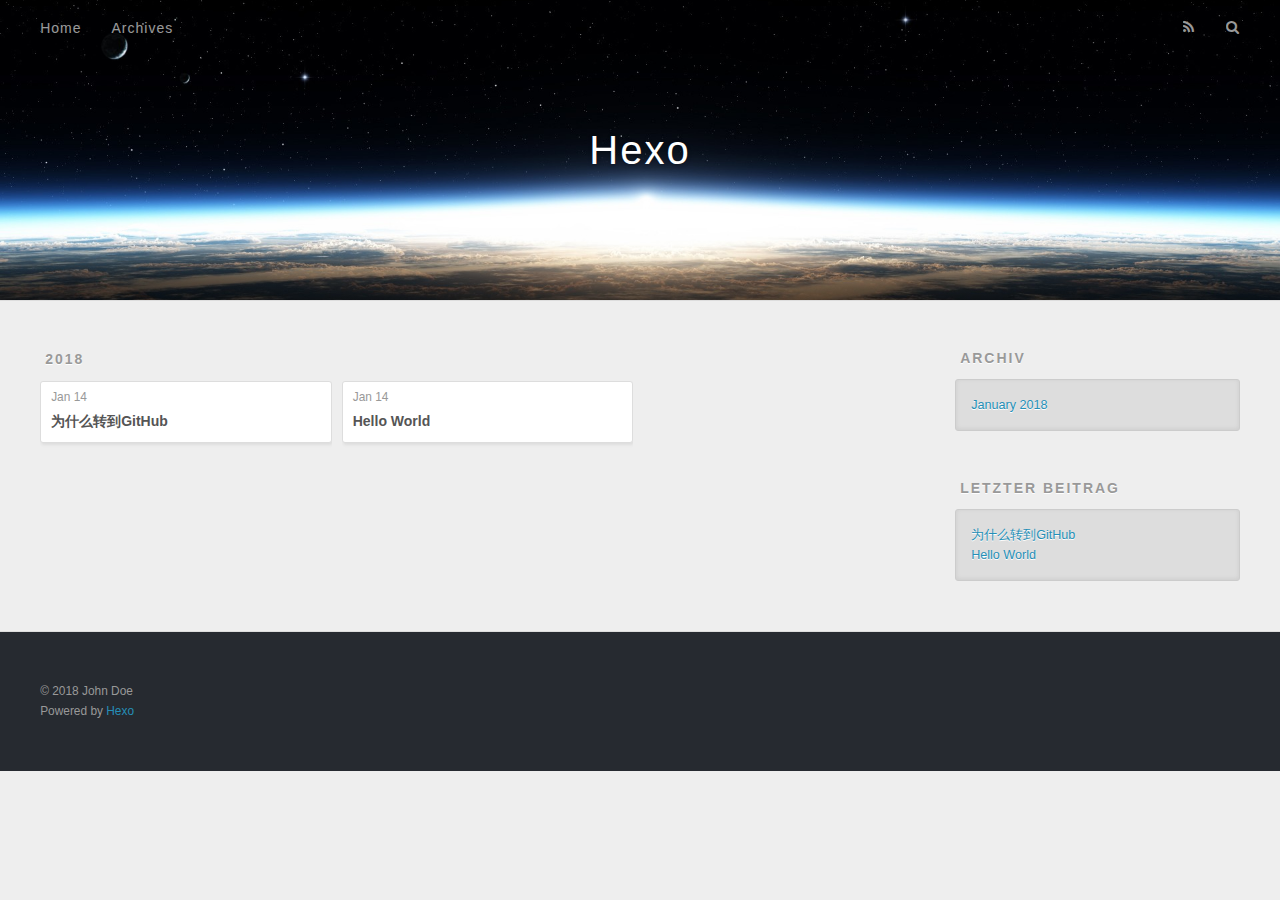
==== archives/index.html @ db35a610 "Site updated: 2018-01-14 15:25:35" ====
<!DOCTYPE html>
<html>
<head>
  <meta charset="utf-8">
  

  
  <title>Archiv | Hexo</title>
  <meta name="viewport" content="width=device-width, initial-scale=1, maximum-scale=1">
  <meta property="og:type" content="website">
<meta property="og:title" content="Hexo">
<meta property="og:url" content="http://yoursite.com/archives/index.html">
<meta property="og:site_name" content="Hexo">
<meta name="twitter:card" content="summary">
<meta name="twitter:title" content="Hexo">
  
    <link rel="alternate" href="/atom.xml" title="Hexo" type="application/atom+xml">
  
  
    <link rel="icon" href="/favicon.png">
  
  
    <link href="//fonts.googleapis.com/css?family=Source+Code+Pro" rel="stylesheet" type="text/css">
  
  <link rel="stylesheet" href="/css/style.css">
</head>

<body>
  <div id="container">
    <div id="wrap">
      <header id="header">
  <div id="banner"></div>
  <div id="header-outer" class="outer">
    <div id="header-title" class="inner">
      <h1 id="logo-wrap">
        <a href="/" id="logo">Hexo</a>
      </h1>
      
    </div>
    <div id="header-inner" class="inner">
      <nav id="main-nav">
        <a id="main-nav-toggle" class="nav-icon"></a>
        
          <a class="main-nav-link" href="/">Home</a>
        
          <a class="main-nav-link" href="/archives">Archives</a>
        
      </nav>
      <nav id="sub-nav">
        
          <a id="nav-rss-link" class="nav-icon" href="/atom.xml" title="RSS Feed"></a>
        
        <a id="nav-search-btn" class="nav-icon" title="Suche"></a>
      </nav>
      <div id="search-form-wrap">
        <form action="//google.com/search" method="get" accept-charset="UTF-8" class="search-form"><input type="search" name="q" class="search-form-input" placeholder="Search"><button type="submit" class="search-form-submit">&#xF002;</button><input type="hidden" name="sitesearch" value="http://yoursite.com"></form>
      </div>
    </div>
  </div>
</header>
      <div class="outer">
        <section id="main">
  
  
    
    
      
      
      <section class="archives-wrap">
        <div class="archive-year-wrap">
          <a href="/archives/2018" class="archive-year">2018</a>
        </div>
        <div class="archives">
    
    <article class="archive-article archive-type-post">
  <div class="archive-article-inner">
    <header class="archive-article-header">
      <a href="/2018/01/14/为什么转到GitHub/" class="archive-article-date">
  <time datetime="2018-01-14T07:21:09.000Z" itemprop="datePublished">Jan 14</time>
</a>
      
  
    <h1 itemprop="name">
      <a class="archive-article-title" href="/2018/01/14/为什么转到GitHub/">为什么转到GitHub</a>
    </h1>
  

    </header>
  </div>
</article>
  
    
    
    <article class="archive-article archive-type-post">
  <div class="archive-article-inner">
    <header class="archive-article-header">
      <a href="/2018/01/14/hello-world/" class="archive-article-date">
  <time datetime="2018-01-14T06:48:42.048Z" itemprop="datePublished">Jan 14</time>
</a>
      
  
    <h1 itemprop="name">
      <a class="archive-article-title" href="/2018/01/14/hello-world/">Hello World</a>
    </h1>
  

    </header>
  </div>
</article>
  
  
    </div></section>
  


</section>
        
          <aside id="sidebar">
  
    

  
    

  
    
  
    
  <div class="widget-wrap">
    <h3 class="widget-title">Archiv</h3>
    <div class="widget">
      <ul class="archive-list"><li class="archive-list-item"><a class="archive-list-link" href="/archives/2018/01/">January 2018</a></li></ul>
    </div>
  </div>


  
    
  <div class="widget-wrap">
    <h3 class="widget-title">letzter Beitrag</h3>
    <div class="widget">
      <ul>
        
          <li>
            <a href="/2018/01/14/为什么转到GitHub/">为什么转到GitHub</a>
          </li>
        
          <li>
            <a href="/2018/01/14/hello-world/">Hello World</a>
          </li>
        
      </ul>
    </div>
  </div>

  
</aside>
        
      </div>
      <footer id="footer">
  
  <div class="outer">
    <div id="footer-info" class="inner">
      &copy; 2018 John Doe<br>
      Powered by <a href="http://hexo.io/" target="_blank">Hexo</a>
    </div>
  </div>
</footer>
    </div>
    <nav id="mobile-nav">
  
    <a href="/" class="mobile-nav-link">Home</a>
  
    <a href="/archives" class="mobile-nav-link">Archives</a>
  
</nav>
    

<script src="//ajax.googleapis.com/ajax/libs/jquery/2.0.3/jquery.min.js"></script>


  <link rel="stylesheet" href="/fancybox/jquery.fancybox.css">
  <script src="/fancybox/jquery.fancybox.pack.js"></script>


<script src="/js/script.js"></script>



  </div>
</body>
</html>
---- css/style.css ----
body {
  width: 100%;
}
body:before,
body:after {
  content: "";
  display: table;
}
body:after {
  clear: both;
}
html,
body,
div,
span,
applet,
object,
iframe,
h1,
h2,
h3,
h4,
h5,
h6,
p,
blockquote,
pre,
a,
abbr,
acronym,
address,
big,
cite,
code,
del,
dfn,
em,
img,
ins,
kbd,
q,
s,
samp,
small,
strike,
strong,
sub,
sup,
tt,
var,
dl,
dt,
dd,
ol,
ul,
li,
fieldset,
form,
label,
legend,
table,
caption,
tbody,
tfoot,
thead,
tr,
th,
td {
  margin: 0;
  padding: 0;
  border: 0;
  outline: 0;
  font-weight: inherit;
  font-style: inherit;
  font-family: inherit;
  font-size: 100%;
  vertical-align: baseline;
}
body {
  line-height: 1;
  color: #000;
  background: #fff;
}
ol,
ul {
  list-style: none;
}
table {
  border-collapse: separate;
  border-spacing: 0;
  vertical-align: middle;
}
caption,
th,
td {
  text-align: left;
  font-weight: normal;
  vertical-align: middle;
}
a img {
  border: none;
}
input,
button {
  margin: 0;
  padding: 0;
}
input::-moz-focus-inner,
button::-moz-focus-inner {
  border: 0;
  padding: 0;
}
@font-face {
  font-family: FontAwesome;
  font-style: normal;
  font-weight: normal;
  src: url("fonts/fontawesome-webfont.eot?v=#4.0.3");
  src: url("fonts/fontawesome-webfont.eot?#iefix&v=#4.0.3") format("embedded-opentype"), url("fonts/fontawesome-webfont.woff?v=#4.0.3") format("woff"), url("fonts/fontawesome-webfont.ttf?v=#4.0.3") format("truetype"), url("fonts/fontawesome-webfont.svg#fontawesomeregular?v=#4.0.3") format("svg");
}
html,
body,
#container {
  height: 100%;
}
body {
  background: #eee;
  font: 14px -apple-system, BlinkMacSystemFont, "Segoe UI", "Roboto", "Oxygen", "Ubuntu", "Cantarell", "Fira Sans", "Droid Sans", "Helvetica Neue", sans-serif;
  -webkit-text-size-adjust: 100%;
}
.outer {
  max-width: 1220px;
  margin: 0 auto;
  padding: 0 20px;
}
.outer:before,
.outer:after {
  content: "";
  display: table;
}
.outer:after {
  clear: both;
}
.inner {
  display: inline;
  float: left;
  width: 98.33333333333333%;
  margin: 0 0.833333333333333%;
}
.left,
.alignleft {
  float: left;
}
.right,
.alignright {
  float: right;
}
.clear {
  clear: both;
}
#container {
  position: relative;
}
.mobile-nav-on {
  overflow: hidden;
}
#wrap {
  height: 100%;
  width: 100%;
  position: absolute;
  top: 0;
  left: 0;
  -webkit-transition: 0.2s ease-out;
  -moz-transition: 0.2s ease-out;
  -ms-transition: 0.2s ease-out;
  transition: 0.2s ease-out;
  z-index: 1;
  background: #eee;
}
.mobile-nav-on #wrap {
  left: 280px;
}
@media screen and (min-width: 768px) {
  #main {
    display: inline;
    float: left;
    width: 73.33333333333333%;
    margin: 0 0.833333333333333%;
  }
}
.article-date,
.article-category-link,
.archive-year,
.widget-title {
  text-decoration: none;
  text-transform: uppercase;
  letter-spacing: 2px;
  color: #999;
  margin-bottom: 1em;
  margin-left: 5px;
  line-height: 1em;
  text-shadow: 0 1px #fff;
  font-weight: bold;
}
.article-inner,
.archive-article-inner {
  background: #fff;
  -webkit-box-shadow: 1px 2px 3px #ddd;
  box-shadow: 1px 2px 3px #ddd;
  border: 1px solid #ddd;
  border-radius: 3px;
}
.article-entry h1,
.widget h1 {
  font-size: 2em;
}
.article-entry h2,
.widget h2 {
  font-size: 1.5em;
}
.article-entry h3,
.widget h3 {
  font-size: 1.3em;
}
.article-entry h4,
.widget h4 {
  font-size: 1.2em;
}
.article-entry h5,
.widget h5 {
  font-size: 1em;
}
.article-entry h6,
.widget h6 {
  font-size: 1em;
  color: #999;
}
.article-entry hr,
.widget hr {
  border: 1px dashed #ddd;
}
.article-entry strong,
.widget strong {
  font-weight: bold;
}
.article-entry em,
.widget em,
.article-entry cite,
.widget cite {
  font-style: italic;
}
.article-entry sup,
.widget sup,
.article-entry sub,
.widget sub {
  font-size: 0.75em;
  line-height: 0;
  position: relative;
  vertical-align: baseline;
}
.article-entry sup,
.widget sup {
  top: -0.5em;
}
.article-entry sub,
.widget sub {
  bottom: -0.2em;
}
.article-entry small,
.widget small {
  font-size: 0.85em;
}
.article-entry acronym,
.widget acronym,
.article-entry abbr,
.widget abbr {
  border-bottom: 1px dotted;
}
.article-entry ul,
.widget ul,
.article-entry ol,
.widget ol,
.article-entry dl,
.widget dl {
  margin: 0 20px;
  line-height: 1.6em;
}
.article-entry ul ul,
.widget ul ul,
.article-entry ol ul,
.widget ol ul,
.article-entry ul ol,
.widget ul ol,
.article-entry ol ol,
.widget ol ol {
  margin-top: 0;
  margin-bottom: 0;
}
.article-entry ul,
.widget ul {
  list-style: disc;
}
.article-entry ol,
.widget ol {
  list-style: decimal;
}
.article-entry dt,
.widget dt {
  font-weight: bold;
}
#header {
  height: 300px;
  position: relative;
  border-bottom: 1px solid #ddd;
}
#header:before,
#header:after {
  content: "";
  position: absolute;
  left: 0;
  right: 0;
  height: 40px;
}
#header:before {
  top: 0;
  background: -webkit-linear-gradient(rgba(0,0,0,0.2), transparent);
  background: -moz-linear-gradient(rgba(0,0,0,0.2), transparent);
  background: -ms-linear-gradient(rgba(0,0,0,0.2), transparent);
  background: linear-gradient(rgba(0,0,0,0.2), transparent);
}
#header:after {
  bottom: 0;
  background: -webkit-linear-gradient(transparent, rgba(0,0,0,0.2));
  background: -moz-linear-gradient(transparent, rgba(0,0,0,0.2));
  background: -ms-linear-gradient(transparent, rgba(0,0,0,0.2));
  background: linear-gradient(transparent, rgba(0,0,0,0.2));
}
#header-outer {
  height: 100%;
  position: relative;
}
#header-inner {
  position: relative;
  overflow: hidden;
}
#banner {
  position: absolute;
  top: 0;
  left: 0;
  width: 100%;
  height: 100%;
  background: url("images/banner.jpg") center #000;
  -webkit-background-size: cover;
  -moz-background-size: cover;
  background-size: cover;
  z-index: -1;
}
#header-title {
  text-align: center;
  height: 40px;
  position: absolute;
  top: 50%;
  left: 0;
  margin-top: -20px;
}
#logo,
#subtitle {
  text-decoration: none;
  color: #fff;
  font-weight: 300;
  text-shadow: 0 1px 4px rgba(0,0,0,0.3);
}
#logo {
  font-size: 40px;
  line-height: 40px;
  letter-spacing: 2px;
}
#subtitle {
  font-size: 16px;
  line-height: 16px;
  letter-spacing: 1px;
}
#subtitle-wrap {
  margin-top: 16px;
}
#main-nav {
  float: left;
  margin-left: -15px;
}
.nav-icon,
.main-nav-link {
  float: left;
  color: #fff;
  opacity: 0.6;
  text-decoration: none;
  text-shadow: 0 1px rgba(0,0,0,0.2);
  -webkit-transition: opacity 0.2s;
  -moz-transition: opacity 0.2s;
  -ms-transition: opacity 0.2s;
  transition: opacity 0.2s;
  display: block;
  padding: 20px 15px;
}
.nav-icon:hover,
.main-nav-link:hover {
  opacity: 1;
}
.nav-icon {
  font-family: FontAwesome;
  text-align: center;
  font-size: 14px;
  width: 14px;
  height: 14px;
  padding: 20px 15px;
  position: relative;
  cursor: pointer;
}
.main-nav-link {
  font-weight: 300;
  letter-spacing: 1px;
}
@media screen and (max-width: 479px) {
  .main-nav-link {
    display: none;
  }
}
#main-nav-toggle {
  display: none;
}
#main-nav-toggle:before {
  content: "\f0c9";
}
@media screen and (max-width: 479px) {
  #main-nav-toggle {
    display: block;
  }
}
#sub-nav {
  float: right;
  margin-right: -15px;
}
#nav-rss-link:before {
  content: "\f09e";
}
#nav-search-btn:before {
  content: "\f002";
}
#search-form-wrap {
  position: absolute;
  top: 15px;
  width: 150px;
  height: 30px;
  right: -150px;
  opacity: 0;
  -webkit-transition: 0.2s ease-out;
  -moz-transition: 0.2s ease-out;
  -ms-transition: 0.2s ease-out;
  transition: 0.2s ease-out;
}
#search-form-wrap.on {
  opacity: 1;
  right: 0;
}
@media screen and (max-width: 479px) {
  #search-form-wrap {
    width: 100%;
    right: -100%;
  }
}
.search-form {
  position: absolute;
  top: 0;
  left: 0;
  right: 0;
  background: #fff;
  padding: 5px 15px;
  border-radius: 15px;
  -webkit-box-shadow: 0 0 10px rgba(0,0,0,0.3);
  box-shadow: 0 0 10px rgba(0,0,0,0.3);
}
.search-form-input {
  border: none;
  background: none;
  color: #555;
  width: 100%;
  font: 13px -apple-system, BlinkMacSystemFont, "Segoe UI", "Roboto", "Oxygen", "Ubuntu", "Cantarell", "Fira Sans", "Droid Sans", "Helvetica Neue", sans-serif;
  outline: none;
}
.search-form-input::-webkit-search-results-decoration,
.search-form-input::-webkit-search-cancel-button {
  -webkit-appearance: none;
}
.search-form-submit {
  position: absolute;
  top: 50%;
  right: 10px;
  margin-top: -7px;
  font: 13px FontAwesome;
  border: none;
  background: none;
  color: #bbb;
  cursor: pointer;
}
.search-form-submit:hover,
.search-form-submit:focus {
  color: #777;
}
.article {
  margin: 50px 0;
}
.article-inner {
  overflow: hidden;
}
.article-meta:before,
.article-meta:after {
  content: "";
  display: table;
}
.article-meta:after {
  clear: both;
}
.article-date {
  float: left;
}
.article-category {
  float: left;
  line-height: 1em;
  color: #ccc;
  text-shadow: 0 1px #fff;
  margin-left: 8px;
}
.article-category:before {
  content: "\2022";
}
.article-category-link {
  margin: 0 12px 1em;
}
.article-header {
  padding: 20px 20px 0;
}
.article-title {
  text-decoration: none;
  font-size: 2em;
  font-weight: bold;
  color: #555;
  line-height: 1.1em;
  -webkit-transition: color 0.2s;
  -moz-transition: color 0.2s;
  -ms-transition: color 0.2s;
  transition: color 0.2s;
}
a.article-title:hover {
  color: #258fb8;
}
.article-entry {
  color: #555;
  padding: 0 20px;
}
.article-entry:before,
.article-entry:after {
  content: "";
  display: table;
}
.article-entry:after {
  clear: both;
}
.article-entry p,
.article-entry table {
  line-height: 1.6em;
  margin: 1.6em 0;
}
.article-entry h1,
.article-entry h2,
.article-entry h3,
.article-entry h4,
.article-entry h5,
.article-entry h6 {
  font-weight: bold;
}
.article-entry h1,
.article-entry h2,
.article-entry h3,
.article-entry h4,
.article-entry h5,
.article-entry h6 {
  line-height: 1.1em;
  margin: 1.1em 0;
}
.article-entry a {
  color: #258fb8;
  text-decoration: none;
}
.article-entry a:hover {
  text-decoration: underline;
}
.article-entry ul,
.article-entry ol,
.article-entry dl {
  margin-top: 1.6em;
  margin-bottom: 1.6em;
}
.article-entry img,
.article-entry video {
  max-width: 100%;
  height: auto;
  display: block;
  margin: auto;
}
.article-entry iframe {
  border: none;
}
.article-entry table {
  width: 100%;
  border-collapse: collapse;
  border-spacing: 0;
}
.article-entry th {
  font-weight: bold;
  border-bottom: 3px solid #ddd;
  padding-bottom: 0.5em;
}
.article-entry td {
  border-bottom: 1px solid #ddd;
  padding: 10px 0;
}
.article-entry blockquote {
  font-family: Georgia, "Times New Roman", serif;
  font-size: 1.4em;
  margin: 1.6em 20px;
  text-align: center;
}
.article-entry blockquote footer {
  font-size: 14px;
  margin: 1.6em 0;
  font-family: -apple-system, BlinkMacSystemFont, "Segoe UI", "Roboto", "Oxygen", "Ubuntu", "Cantarell", "Fira Sans", "Droid Sans", "Helvetica Neue", sans-serif;
}
.article-entry blockquote footer cite:before {
  content: "—";
  padding: 0 0.5em;
}
.article-entry .pullquote {
  text-align: left;
  width: 45%;
  margin: 0;
}
.article-entry .pullquote.left {
  margin-left: 0.5em;
  margin-right: 1em;
}
.article-entry .pullquote.right {
  margin-right: 0.5em;
  margin-left: 1em;
}
.article-entry .caption {
  color: #999;
  display: block;
  font-size: 0.9em;
  margin-top: 0.5em;
  position: relative;
  text-align: center;
}
.article-entry .video-container {
  position: relative;
  padding-top: 56.25%;
  height: 0;
  overflow: hidden;
}
.article-entry .video-container iframe,
.article-entry .video-container object,
.article-entry .video-container embed {
  position: absolute;
  top: 0;
  left: 0;
  width: 100%;
  height: 100%;
  margin-top: 0;
}
.article-more-link a {
  display: inline-block;
  line-height: 1em;
  padding: 6px 15px;
  border-radius: 15px;
  background: #eee;
  color: #999;
  text-shadow: 0 1px #fff;
  text-decoration: none;
}
.article-more-link a:hover {
  background: #258fb8;
  color: #fff;
  text-decoration: none;
  text-shadow: 0 1px #1e7293;
}
.article-footer {
  font-size: 0.85em;
  line-height: 1.6em;
  border-top: 1px solid #ddd;
  padding-top: 1.6em;
  margin: 0 20px 20px;
}
.article-footer:before,
.article-footer:after {
  content: "";
  display: table;
}
.article-footer:after {
  clear: both;
}
.article-footer a {
  color: #999;
  text-decoration: none;
}
.article-footer a:hover {
  color: #555;
}
.article-tag-list-item {
  float: left;
  margin-right: 10px;
}
.article-tag-list-link:before {
  content: "#";
}
.article-comment-link {
  float: right;
}
.article-comment-link:before {
  content: "\f075";
  font-family: FontAwesome;
  padding-right: 8px;
}
.article-share-link {
  cursor: pointer;
  float: right;
  margin-left: 20px;
}
.article-share-link:before {
  content: "\f064";
  font-family: FontAwesome;
  padding-right: 6px;
}
#article-nav {
  position: relative;
}
#article-nav:before,
#article-nav:after {
  content: "";
  display: table;
}
#article-nav:after {
  clear: both;
}
@media screen and (min-width: 768px) {
  #article-nav {
    margin: 50px 0;
  }
  #article-nav:before {
    width: 8px;
    height: 8px;
    position: absolute;
    top: 50%;
    left: 50%;
    margin-top: -4px;
    margin-left: -4px;
    content: "";
    border-radius: 50%;
    background: #ddd;
    -webkit-box-shadow: 0 1px 2px #fff;
    box-shadow: 0 1px 2px #fff;
  }
}
.article-nav-link-wrap {
  text-decoration: none;
  text-shadow: 0 1px #fff;
  color: #999;
  -webkit-box-sizing: border-box;
  -moz-box-sizing: border-box;
  box-sizing: border-box;
  margin-top: 50px;
  text-align: center;
  display: block;
}
.article-nav-link-wrap:hover {
  color: #555;
}
@media screen and (min-width: 768px) {
  .article-nav-link-wrap {
    width: 50%;
    margin-top: 0;
  }
}
@media screen and (min-width: 768px) {
  #article-nav-newer {
    float: left;
    text-align: right;
    padding-right: 20px;
  }
}
@media screen and (min-width: 768px) {
  #article-nav-older {
    float: right;
    text-align: left;
    padding-left: 20px;
  }
}
.article-nav-caption {
  text-transform: uppercase;
  letter-spacing: 2px;
  color: #ddd;
  line-height: 1em;
  font-weight: bold;
}
#article-nav-newer .article-nav-caption {
  margin-right: -2px;
}
.article-nav-title {
  font-size: 0.85em;
  line-height: 1.6em;
  margin-top: 0.5em;
}
.article-share-box {
  position: absolute;
  display: none;
  background: #fff;
  -webkit-box-shadow: 1px 2px 10px rgba(0,0,0,0.2);
  box-shadow: 1px 2px 10px rgba(0,0,0,0.2);
  border-radius: 3px;
  margin-left: -145px;
  overflow: hidden;
  z-index: 1;
}
.article-share-box.on {
  display: block;
}
.article-share-input {
  width: 100%;
  background: none;
  -webkit-box-sizing: border-box;
  -moz-box-sizing: border-box;
  box-sizing: border-box;
  font: 14px -apple-system, BlinkMacSystemFont, "Segoe UI", "Roboto", "Oxygen", "Ubuntu", "Cantarell", "Fira Sans", "Droid Sans", "Helvetica Neue", sans-serif;
  padding: 0 15px;
  color: #555;
  outline: none;
  border: 1px solid #ddd;
  border-radius: 3px 3px 0 0;
  height: 36px;
  line-height: 36px;
}
.article-share-links {
  background: #eee;
}
.article-share-links:before,
.article-share-links:after {
  content: "";
  display: table;
}
.article-share-links:after {
  clear: both;
}
.article-share-twitter,
.article-share-facebook,
.article-share-pinterest,
.article-share-google {
  width: 50px;
  height: 36px;
  display: block;
  float: left;
  position: relative;
  color: #999;
  text-shadow: 0 1px #fff;
}
.article-share-twitter:before,
.article-share-facebook:before,
.article-share-pinterest:before,
.article-share-google:before {
  font-size: 20px;
  font-family: FontAwesome;
  width: 20px;
  height: 20px;
  position: absolute;
  top: 50%;
  left: 50%;
  margin-top: -10px;
  margin-left: -10px;
  text-align: center;
}
.article-share-twitter:hover,
.article-share-facebook:hover,
.article-share-pinterest:hover,
.article-share-google:hover {
  color: #fff;
}
.article-share-twitter:before {
  content: "\f099";
}
.article-share-twitter:hover {
  background: #00aced;
  text-shadow: 0 1px #008abe;
}
.article-share-facebook:before {
  content: "\f09a";
}
.article-share-facebook:hover {
  background: #3b5998;
  text-shadow: 0 1px #2f477a;
}
.article-share-pinterest:before {
  content: "\f0d2";
}
.article-share-pinterest:hover {
  background: #cb2027;
  text-shadow: 0 1px #a21a1f;
}
.article-share-google:before {
  content: "\f0d5";
}
.article-share-google:hover {
  background: #dd4b39;
  text-shadow: 0 1px #be3221;
}
.article-gallery {
  background: #000;
  position: relative;
}
.article-gallery-photos {
  position: relative;
  overflow: hidden;
}
.article-gallery-img {
  display: none;
  max-width: 100%;
}
.article-gallery-img:first-child {
  display: block;
}
.article-gallery-img.loaded {
  position: absolute;
  display: block;
}
.article-gallery-img img {
  display: block;
  max-width: 100%;
  margin: 0 auto;
}
#comments {
  background: #fff;
  -webkit-box-shadow: 1px 2px 3px #ddd;
  box-shadow: 1px 2px 3px #ddd;
  padding: 20px;
  border: 1px solid #ddd;
  border-radius: 3px;
  margin: 50px 0;
}
#comments a {
  color: #258fb8;
}
.archives-wrap {
  margin: 50px 0;
}
.archives:before,
.archives:after {
  content: "";
  display: table;
}
.archives:after {
  clear: both;
}
.archive-year-wrap {
  margin-bottom: 1em;
}
.archives {
  -webkit-column-gap: 10px;
  -moz-column-gap: 10px;
  column-gap: 10px;
}
@media screen and (min-width: 480px) and (max-width: 767px) {
  .archives {
    -webkit-column-count: 2;
    -moz-column-count: 2;
    column-count: 2;
  }
}
@media screen and (min-width: 768px) {
  .archives {
    -webkit-column-count: 3;
    -moz-column-count: 3;
    column-count: 3;
  }
}
.archive-article {
  -webkit-column-break-inside: avoid;
  page-break-inside: avoid;
  overflow: hidden;
  break-inside: avoid-column;
}
.archive-article-inner {
  padding: 10px;
  margin-bottom: 15px;
}
.archive-article-title {
  text-decoration: none;
  font-weight: bold;
  color: #555;
  -webkit-transition: color 0.2s;
  -moz-transition: color 0.2s;
  -ms-transition: color 0.2s;
  transition: color 0.2s;
  line-height: 1.6em;
}
.archive-article-title:hover {
  color: #258fb8;
}
.archive-article-footer {
  margin-top: 1em;
}
.archive-article-date {
  color: #999;
  text-decoration: none;
  font-size: 0.85em;
  line-height: 1em;
  margin-bottom: 0.5em;
  display: block;
}
#page-nav {
  margin: 50px auto;
  background: #fff;
  -webkit-box-shadow: 1px 2px 3px #ddd;
  box-shadow: 1px 2px 3px #ddd;
  border: 1px solid #ddd;
  border-radius: 3px;
  text-align: center;
  color: #999;
  overflow: hidden;
}
#page-nav:before,
#page-nav:after {
  content: "";
  display: table;
}
#page-nav:after {
  clear: both;
}
#page-nav a,
#page-nav span {
  padding: 10px 20px;
  line-height: 1;
  height: 2ex;
}
#page-nav a {
  color: #999;
  text-decoration: none;
}
#page-nav a:hover {
  background: #999;
  color: #fff;
}
#page-nav .prev {
  float: left;
}
#page-nav .next {
  float: right;
}
#page-nav .page-number {
  display: inline-block;
}
@media screen and (max-width: 479px) {
  #page-nav .page-number {
    display: none;
  }
}
#page-nav .current {
  color: #555;
  font-weight: bold;
}
#page-nav .space {
  color: #ddd;
}
#footer {
  background: #262a30;
  padding: 50px 0;
  border-top: 1px solid #ddd;
  color: #999;
}
#footer a {
  color: #258fb8;
  text-decoration: none;
}
#footer a:hover {
  text-decoration: underline;
}
#footer-info {
  line-height: 1.6em;
  font-size: 0.85em;
}
.article-entry pre,
.article-entry .highlight {
  background: #2d2d2d;
  margin: 0 -20px;
  padding: 15px 20px;
  border-style: solid;
  border-color: #ddd;
  border-width: 1px 0;
  overflow: auto;
  color: #ccc;
  line-height: 22.400000000000002px;
}
.article-entry .highlight .gutter pre,
.article-entry .gist .gist-file .gist-data .line-numbers {
  color: #666;
  font-size: 0.85em;
}
.article-entry pre,
.article-entry code {
  font-family: "Source Code Pro", Consolas, Monaco, Menlo, Consolas, monospace;
}
.article-entry code {
  background: #eee;
  text-shadow: 0 1px #fff;
  padding: 0 0.3em;
}
.article-entry pre code {
  background: none;
  text-shadow: none;
  padding: 0;
}
.article-entry .highlight pre {
  border: none;
  margin: 0;
  padding: 0;
}
.article-entry .highlight table {
  margin: 0;
  width: auto;
}
.article-entry .highlight td {
  border: none;
  padding: 0;
}
.article-entry .highlight figcaption {
  font-size: 0.85em;
  color: #999;
  line-height: 1em;
  margin-bottom: 1em;
}
.article-entry .highlight figcaption:before,
.article-entry .highlight figcaption:after {
  content: "";
  display: table;
}
.article-entry .highlight figcaption:after {
  clear: both;
}
.article-entry .highlight figcaption a {
  float: right;
}
.article-entry .highlight .gutter pre {
  text-align: right;
  padding-right: 20px;
}
.article-entry .highlight .line {
  height: 22.400000000000002px;
}
.article-entry .highlight .line.marked {
  background: #515151;
}
.article-entry .gist {
  margin: 0 -20px;
  border-style: solid;
  border-color: #ddd;
  border-width: 1px 0;
  background: #2d2d2d;
  padding: 15px 20px 15px 0;
}
.article-entry .gist .gist-file {
  border: none;
  font-family: "Source Code Pro", Consolas, Monaco, Menlo, Consolas, monospace;
  margin: 0;
}
.article-entry .gist .gist-file .gist-data {
  background: none;
  border: none;
}
.article-entry .gist .gist-file .gist-data .line-numbers {
  background: none;
  border: none;
  padding: 0 20px 0 0;
}
.article-entry .gist .gist-file .gist-data .line-data {
  padding: 0 !important;
}
.article-entry .gist .gist-file .highlight {
  margin: 0;
  padding: 0;
  border: none;
}
.article-entry .gist .gist-file .gist-meta {
  background: #2d2d2d;
  color: #999;
  font: 0.85em -apple-system, BlinkMacSystemFont, "Segoe UI", "Roboto", "Oxygen", "Ubuntu", "Cantarell", "Fira Sans", "Droid Sans", "Helvetica Neue", sans-serif;
  text-shadow: 0 0;
  padding: 0;
  margin-top: 1em;
  margin-left: 20px;
}
.article-entry .gist .gist-file .gist-meta a {
  color: #258fb8;
  font-weight: normal;
}
.article-entry .gist .gist-file .gist-meta a:hover {
  text-decoration: underline;
}
pre .comment,
pre .title {
  color: #999;
}
pre .variable,
pre .attribute,
pre .tag,
pre .regexp,
pre .ruby .constant,
pre .xml .tag .title,
pre .xml .pi,
pre .xml .doctype,
pre .html .doctype,
pre .css .id,
pre .css .class,
pre .css .pseudo {
  color: #f2777a;
}
pre .number,
pre .preprocessor,
pre .built_in,
pre .literal,
pre .params,
pre .constant {
  color: #f99157;
}
pre .class,
pre .ruby .class .title,
pre .css .rules .attribute {
  color: #9c9;
}
pre .string,
pre .value,
pre .inheritance,
pre .header,
pre .ruby .symbol,
pre .xml .cdata {
  color: #9c9;
}
pre .css .hexcolor {
  color: #6cc;
}
pre .function,
pre .python .decorator,
pre .python .title,
pre .ruby .function .title,
pre .ruby .title .keyword,
pre .perl .sub,
pre .javascript .title,
pre .coffeescript .title {
  color: #69c;
}
pre .keyword,
pre .javascript .function {
  color: #c9c;
}
@media screen and (max-width: 479px) {
  #mobile-nav {
    position: absolute;
    top: 0;
    left: 0;
    width: 280px;
    height: 100%;
    background: #191919;
    border-right: 1px solid #fff;
  }
}
@media screen and (max-width: 479px) {
  .mobile-nav-link {
    display: block;
    color: #999;
    text-decoration: none;
    padding: 15px 20px;
    font-weight: bold;
  }
  .mobile-nav-link:hover {
    color: #fff;
  }
}
@media screen and (min-width: 768px) {
  #sidebar {
    display: inline;
    float: left;
    width: 23.333333333333332%;
    margin: 0 0.833333333333333%;
  }
}
.widget-wrap {
  margin: 50px 0;
}
.widget {
  color: #777;
  text-shadow: 0 1px #fff;
  background: #ddd;
  -webkit-box-shadow: 0 -1px 4px #ccc inset;
  box-shadow: 0 -1px 4px #ccc inset;
  border: 1px solid #ccc;
  padding: 15px;
  border-radius: 3px;
}
.widget a {
  color: #258fb8;
  text-decoration: none;
}
.widget a:hover {
  text-decoration: underline;
}
.widget ul ul,
.widget ol ul,
.widget dl ul,
.widget ul ol,
.widget ol ol,
.widget dl ol,
.widget ul dl,
.widget ol dl,
.widget dl dl {
  margin-left: 15px;
  list-style: disc;
}
.widget {
  line-height: 1.6em;
  word-wrap: break-word;
  font-size: 0.9em;
}
.widget ul,
.widget ol {
  list-style: none;
  margin: 0;
}
.widget ul ul,
.widget ol ul,
.widget ul ol,
.widget ol ol {
  margin: 0 20px;
}
.widget ul ul,
.widget ol ul {
  list-style: disc;
}
.widget ul ol,
.widget ol ol {
  list-style: decimal;
}
.category-list-count,
.tag-list-count,
.archive-list-count {
  padding-left: 5px;
  color: #999;
  font-size: 0.85em;
}
.category-list-count:before,
.tag-list-count:before,
.archive-list-count:before {
  content: "(";
}
.category-list-count:after,
.tag-list-count:after,
.archive-list-count:after {
  content: ")";
}
.tagcloud a {
  margin-right: 5px;
  display: inline-block;
}
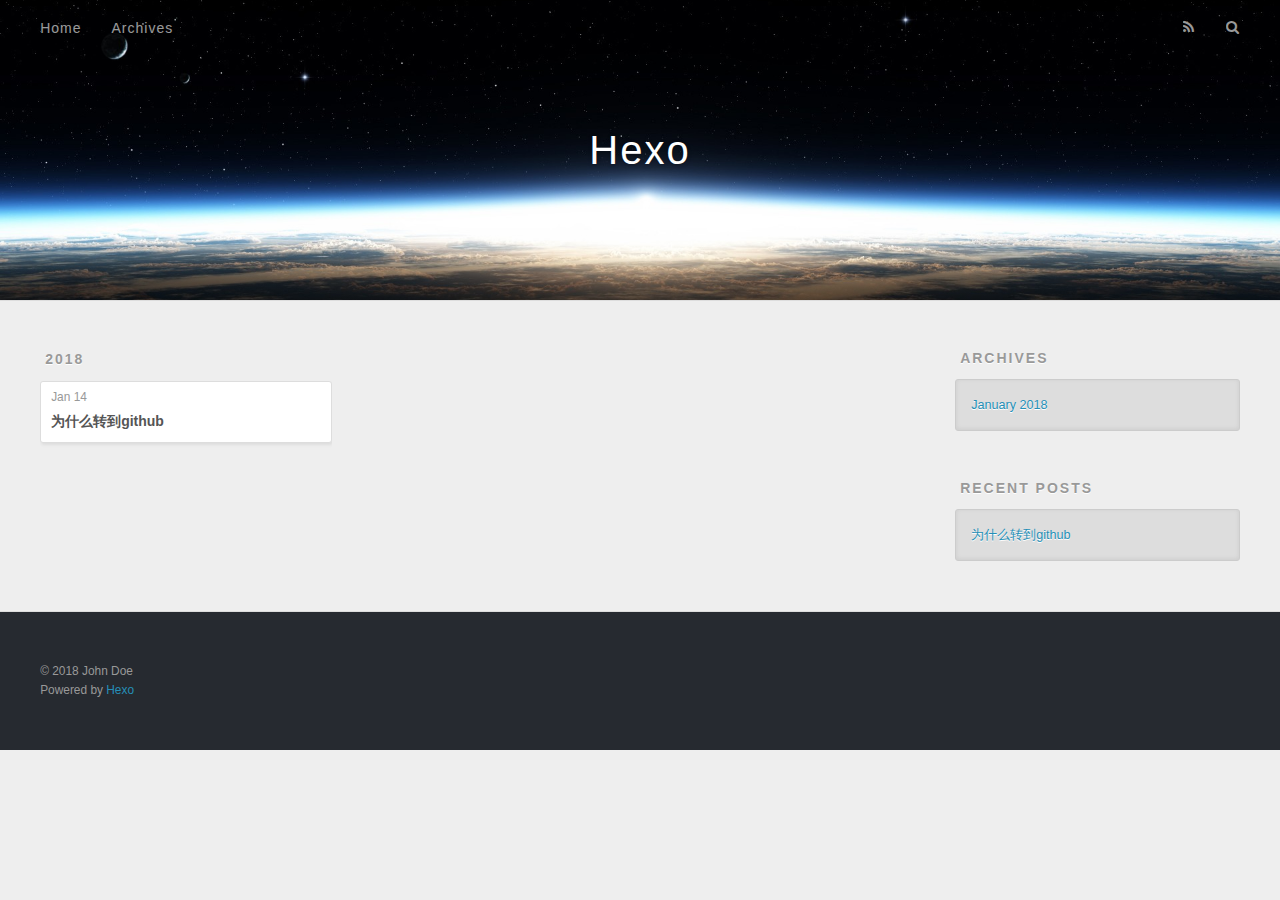
==== commit c070b96b: "Site updated: 2018-01-14 15:47:20" ====
--- a/archives/index.html
+++ b/archives/index.html
@@ -5,7 +5,7 @@
   
 
   
-  <title>Archiv | Hexo</title>
+  <title>Archives | Hexo</title>
   <meta name="viewport" content="width=device-width, initial-scale=1, maximum-scale=1">
   <meta property="og:type" content="website">
 <meta property="og:title" content="Hexo">
@@ -50,7 +50,7 @@
         
           <a id="nav-rss-link" class="nav-icon" href="/atom.xml" title="RSS Feed"></a>
         
-        <a id="nav-search-btn" class="nav-icon" title="Suche"></a>
+        <a id="nav-search-btn" class="nav-icon" title="Search"></a>
       </nav>
       <div id="search-form-wrap">
         <form action="//google.com/search" method="get" accept-charset="UTF-8" class="search-form"><input type="search" name="q" class="search-form-input" placeholder="Search"><button type="submit" class="search-form-submit">&#xF002;</button><input type="hidden" name="sitesearch" value="http://yoursite.com"></form>
@@ -75,32 +75,13 @@
     <article class="archive-article archive-type-post">
   <div class="archive-article-inner">
     <header class="archive-article-header">
-      <a href="/2018/01/14/为什么转到GitHub/" class="archive-article-date">
-  <time datetime="2018-01-14T07:21:09.000Z" itemprop="datePublished">Jan 14</time>
+      <a href="/2018/01/14/为什么转到github/" class="archive-article-date">
+  <time datetime="2018-01-14T07:46:52.000Z" itemprop="datePublished">Jan 14</time>
 </a>
       
   
     <h1 itemprop="name">
-      <a class="archive-article-title" href="/2018/01/14/为什么转到GitHub/">为什么转到GitHub</a>
-    </h1>
-  
-
-    </header>
-  </div>
-</article>
-  
-    
-    
-    <article class="archive-article archive-type-post">
-  <div class="archive-article-inner">
-    <header class="archive-article-header">
-      <a href="/2018/01/14/hello-world/" class="archive-article-date">
-  <time datetime="2018-01-14T06:48:42.048Z" itemprop="datePublished">Jan 14</time>
-</a>
-      
-  
-    <h1 itemprop="name">
-      <a class="archive-article-title" href="/2018/01/14/hello-world/">Hello World</a>
+      <a class="archive-article-title" href="/2018/01/14/为什么转到github/">为什么转到github</a>
     </h1>
   
 
@@ -127,7 +108,7 @@
   
     
   <div class="widget-wrap">
-    <h3 class="widget-title">Archiv</h3>
+    <h3 class="widget-title">Archives</h3>
     <div class="widget">
       <ul class="archive-list"><li class="archive-list-item"><a class="archive-list-link" href="/archives/2018/01/">January 2018</a></li></ul>
     </div>
@@ -137,16 +118,12 @@
   
     
   <div class="widget-wrap">
-    <h3 class="widget-title">letzter Beitrag</h3>
+    <h3 class="widget-title">Recent Posts</h3>
     <div class="widget">
       <ul>
         
           <li>
-            <a href="/2018/01/14/为什么转到GitHub/">为什么转到GitHub</a>
-          </li>
-        
-          <li>
-            <a href="/2018/01/14/hello-world/">Hello World</a>
+            <a href="/2018/01/14/为什么转到github/">为什么转到github</a>
           </li>
         
       </ul>
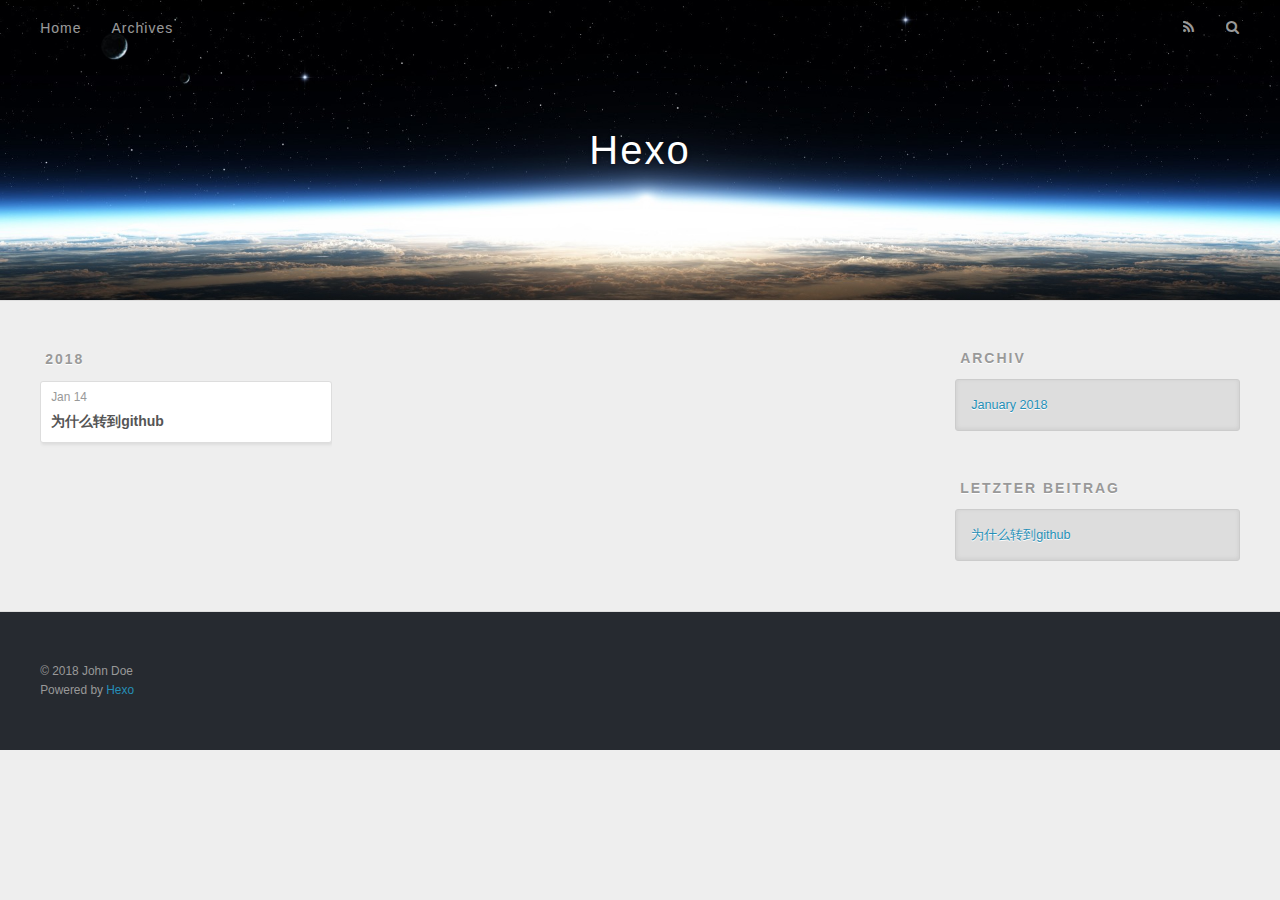
==== commit 02362361: "Site updated: 2018-01-14 16:11:52" ====
--- a/archives/index.html
+++ b/archives/index.html
@@ -5,7 +5,7 @@
   
 
   
-  <title>Archives | Hexo</title>
+  <title>Archiv | Hexo</title>
   <meta name="viewport" content="width=device-width, initial-scale=1, maximum-scale=1">
   <meta property="og:type" content="website">
 <meta property="og:title" content="Hexo">
@@ -50,7 +50,7 @@
         
           <a id="nav-rss-link" class="nav-icon" href="/atom.xml" title="RSS Feed"></a>
         
-        <a id="nav-search-btn" class="nav-icon" title="Search"></a>
+        <a id="nav-search-btn" class="nav-icon" title="Suche"></a>
       </nav>
       <div id="search-form-wrap">
         <form action="//google.com/search" method="get" accept-charset="UTF-8" class="search-form"><input type="search" name="q" class="search-form-input" placeholder="Search"><button type="submit" class="search-form-submit">&#xF002;</button><input type="hidden" name="sitesearch" value="http://yoursite.com"></form>
@@ -76,7 +76,7 @@
   <div class="archive-article-inner">
     <header class="archive-article-header">
       <a href="/2018/01/14/为什么转到github/" class="archive-article-date">
-  <time datetime="2018-01-14T07:46:52.000Z" itemprop="datePublished">Jan 14</time>
+  <time datetime="2018-01-14T08:11:43.000Z" itemprop="datePublished">Jan 14</time>
 </a>
       
   
@@ -108,7 +108,7 @@
   
     
   <div class="widget-wrap">
-    <h3 class="widget-title">Archives</h3>
+    <h3 class="widget-title">Archiv</h3>
     <div class="widget">
       <ul class="archive-list"><li class="archive-list-item"><a class="archive-list-link" href="/archives/2018/01/">January 2018</a></li></ul>
     </div>
@@ -118,7 +118,7 @@
   
     
   <div class="widget-wrap">
-    <h3 class="widget-title">Recent Posts</h3>
+    <h3 class="widget-title">letzter Beitrag</h3>
     <div class="widget">
       <ul>
         
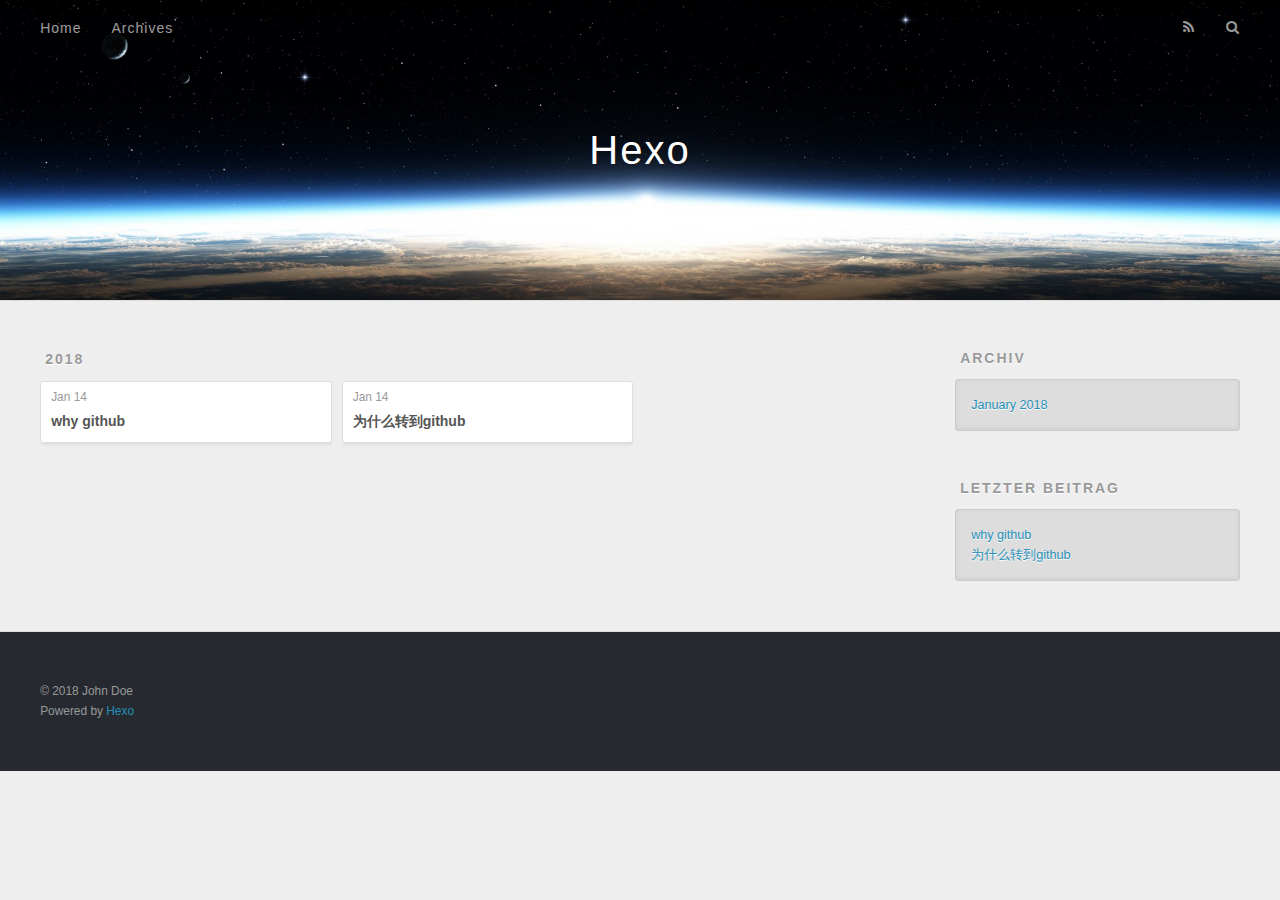
==== commit b9e98651: "Site updated: 2018-01-14 16:36:51" ====
--- a/archives/index.html
+++ b/archives/index.html
@@ -75,6 +75,25 @@
     <article class="archive-article archive-type-post">
   <div class="archive-article-inner">
     <header class="archive-article-header">
+      <a href="/2018/01/14/why-github/" class="archive-article-date">
+  <time datetime="2018-01-14T08:36:47.000Z" itemprop="datePublished">Jan 14</time>
+</a>
+      
+  
+    <h1 itemprop="name">
+      <a class="archive-article-title" href="/2018/01/14/why-github/">why github</a>
+    </h1>
+  
+
+    </header>
+  </div>
+</article>
+  
+    
+    
+    <article class="archive-article archive-type-post">
+  <div class="archive-article-inner">
+    <header class="archive-article-header">
       <a href="/2018/01/14/为什么转到github/" class="archive-article-date">
   <time datetime="2018-01-14T08:11:43.000Z" itemprop="datePublished">Jan 14</time>
 </a>
@@ -123,6 +142,10 @@
       <ul>
         
           <li>
+            <a href="/2018/01/14/why-github/">why github</a>
+          </li>
+        
+          <li>
             <a href="/2018/01/14/为什么转到github/">为什么转到github</a>
           </li>
         
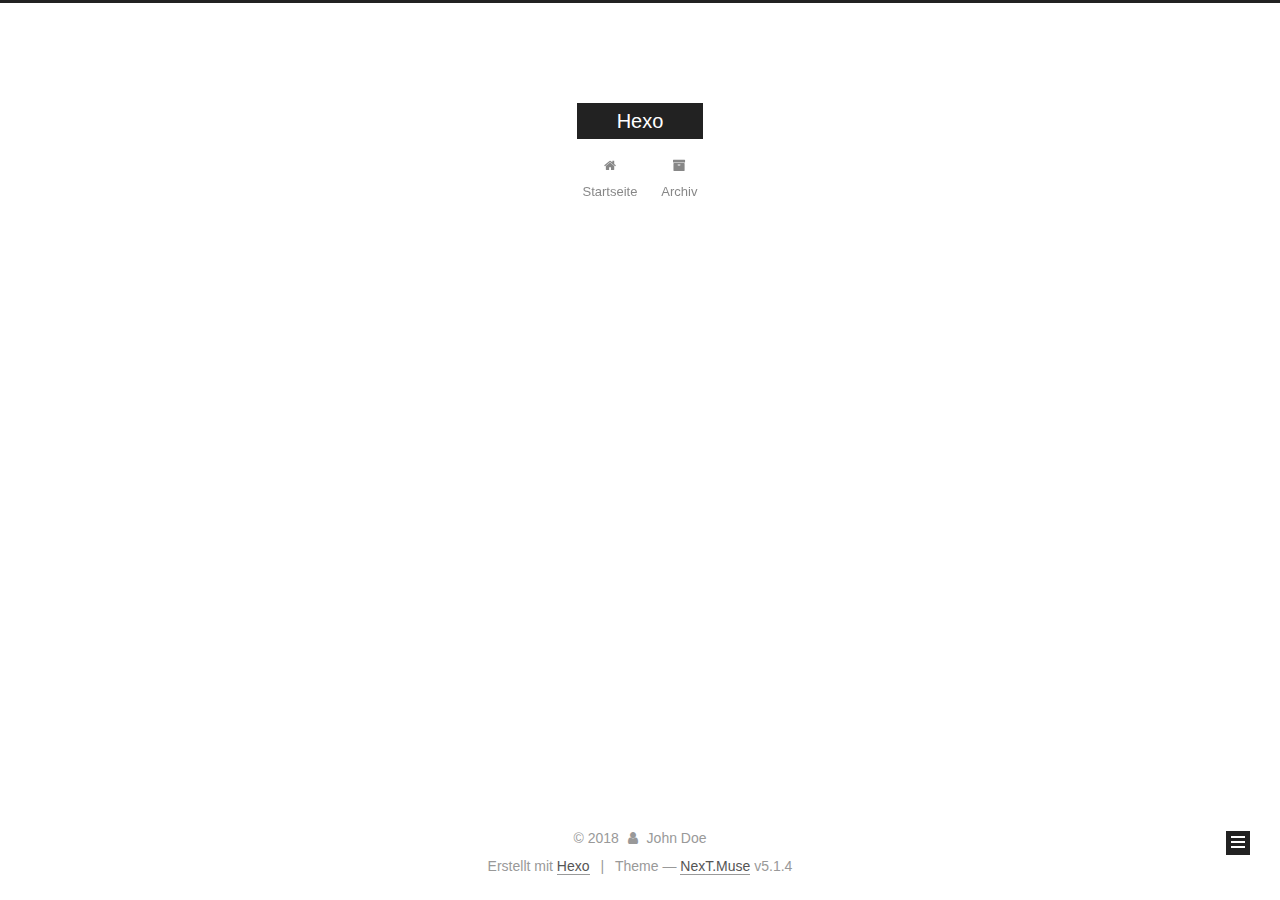
==== commit ecf229a5: "Site updated: 2018-01-14 17:34:04" ====
--- a/archives/index.html
+++ b/archives/index.html
@@ -1,192 +1,587 @@
 <!DOCTYPE html>
-<html>
+
+
+
+  
+
+
+<html class="theme-next muse use-motion" lang="">
 <head>
-  <meta charset="utf-8">
-  
-
-  
-  <title>Archiv | Hexo</title>
-  <meta name="viewport" content="width=device-width, initial-scale=1, maximum-scale=1">
-  <meta property="og:type" content="website">
+  <meta charset="UTF-8"/>
+<meta http-equiv="X-UA-Compatible" content="IE=edge" />
+<meta name="viewport" content="width=device-width, initial-scale=1, maximum-scale=1"/>
+<meta name="theme-color" content="#222">
+
+
+
+
+
+
+
+
+
+<meta http-equiv="Cache-Control" content="no-transform" />
+<meta http-equiv="Cache-Control" content="no-siteapp" />
+
+
+
+
+
+
+
+
+
+
+
+
+
+
+
+
+  
+  
+  <link href="/lib/fancybox/source/jquery.fancybox.css?v=2.1.5" rel="stylesheet" type="text/css" />
+
+
+
+
+
+
+
+<link href="/lib/font-awesome/css/font-awesome.min.css?v=4.6.2" rel="stylesheet" type="text/css" />
+
+<link href="/css/main.css?v=5.1.4" rel="stylesheet" type="text/css" />
+
+
+  <link rel="apple-touch-icon" sizes="180x180" href="/images/apple-touch-icon-next.png?v=5.1.4">
+
+
+  <link rel="icon" type="image/png" sizes="32x32" href="/images/favicon-32x32-next.png?v=5.1.4">
+
+
+  <link rel="icon" type="image/png" sizes="16x16" href="/images/favicon-16x16-next.png?v=5.1.4">
+
+
+  <link rel="mask-icon" href="/images/logo.svg?v=5.1.4" color="#222">
+
+
+
+
+
+  <meta name="keywords" content="Hexo, NexT" />
+
+
+
+
+
+
+
+
+
+
+<meta property="og:type" content="website">
 <meta property="og:title" content="Hexo">
 <meta property="og:url" content="http://yoursite.com/archives/index.html">
 <meta property="og:site_name" content="Hexo">
 <meta name="twitter:card" content="summary">
 <meta name="twitter:title" content="Hexo">
-  
-    <link rel="alternate" href="/atom.xml" title="Hexo" type="application/atom+xml">
-  
-  
-    <link rel="icon" href="/favicon.png">
-  
-  
-    <link href="//fonts.googleapis.com/css?family=Source+Code+Pro" rel="stylesheet" type="text/css">
-  
-  <link rel="stylesheet" href="/css/style.css">
+
+
+
+<script type="text/javascript" id="hexo.configurations">
+  var NexT = window.NexT || {};
+  var CONFIG = {
+    root: '/',
+    scheme: 'Muse',
+    version: '5.1.4',
+    sidebar: {"position":"left","display":"post","offset":12,"b2t":false,"scrollpercent":false,"onmobile":false},
+    fancybox: true,
+    tabs: true,
+    motion: {"enable":true,"async":false,"transition":{"post_block":"fadeIn","post_header":"slideDownIn","post_body":"slideDownIn","coll_header":"slideLeftIn","sidebar":"slideUpIn"}},
+    duoshuo: {
+      userId: '0',
+      author: 'Author'
+    },
+    algolia: {
+      applicationID: '',
+      apiKey: '',
+      indexName: '',
+      hits: {"per_page":10},
+      labels: {"input_placeholder":"Search for Posts","hits_empty":"We didn't find any results for the search: ${query}","hits_stats":"${hits} results found in ${time} ms"}
+    }
+  };
+</script>
+
+
+
+  <link rel="canonical" href="http://yoursite.com/archives/"/>
+
+
+
+
+
+  <title>Archiv | Hexo</title>
+  
+
+
+
+
+
+
+
+
 </head>
 
-<body>
-  <div id="container">
-    <div id="wrap">
-      <header id="header">
-  <div id="banner"></div>
-  <div id="header-outer" class="outer">
-    <div id="header-title" class="inner">
-      <h1 id="logo-wrap">
-        <a href="/" id="logo">Hexo</a>
-      </h1>
-      
+<body itemscope itemtype="http://schema.org/WebPage" lang="">
+
+  
+  
+    
+  
+
+  <div class="container sidebar-position-left page-archive">
+    <div class="headband"></div>
+
+    <header id="header" class="header" itemscope itemtype="http://schema.org/WPHeader">
+      <div class="header-inner"><div class="site-brand-wrapper">
+  <div class="site-meta ">
+    
+
+    <div class="custom-logo-site-title">
+      <a href="/"  class="brand" rel="start">
+        <span class="logo-line-before"><i></i></span>
+        <span class="site-title">Hexo</span>
+        <span class="logo-line-after"><i></i></span>
+      </a>
     </div>
-    <div id="header-inner" class="inner">
-      <nav id="main-nav">
-        <a id="main-nav-toggle" class="nav-icon"></a>
-        
-          <a class="main-nav-link" href="/">Home</a>
-        
-          <a class="main-nav-link" href="/archives">Archives</a>
-        
-      </nav>
-      <nav id="sub-nav">
-        
-          <a id="nav-rss-link" class="nav-icon" href="/atom.xml" title="RSS Feed"></a>
-        
-        <a id="nav-search-btn" class="nav-icon" title="Suche"></a>
-      </nav>
-      <div id="search-form-wrap">
-        <form action="//google.com/search" method="get" accept-charset="UTF-8" class="search-form"><input type="search" name="q" class="search-form-input" placeholder="Search"><button type="submit" class="search-form-submit">&#xF002;</button><input type="hidden" name="sitesearch" value="http://yoursite.com"></form>
+      
+        <p class="site-subtitle"></p>
+      
+  </div>
+
+  <div class="site-nav-toggle">
+    <button>
+      <span class="btn-bar"></span>
+      <span class="btn-bar"></span>
+      <span class="btn-bar"></span>
+    </button>
+  </div>
+</div>
+
+<nav class="site-nav">
+  
+
+  
+    <ul id="menu" class="menu">
+      
+        
+        <li class="menu-item menu-item-home">
+          <a href="/" rel="section">
+            
+              <i class="menu-item-icon fa fa-fw fa-home"></i> <br />
+            
+            Startseite
+          </a>
+        </li>
+      
+        
+        <li class="menu-item menu-item-archives">
+          <a href="/archives/" rel="section">
+            
+              <i class="menu-item-icon fa fa-fw fa-archive"></i> <br />
+            
+            Archiv
+          </a>
+        </li>
+      
+
+      
+    </ul>
+  
+
+  
+</nav>
+
+
+
+ </div>
+    </header>
+
+    <main id="main" class="main">
+      <div class="main-inner">
+        <div class="content-wrap">
+          <div id="content" class="content">
+            
+
+  
+  
+  
+  <div class="post-block archive">
+    <div id="posts" class="posts-collapse">
+      <span class="archive-move-on"></span>
+
+      <span class="archive-page-counter">
+        
+        
+        
+          
+        
+        Öhm..! Insgesamt 2 Artikel. Bleib dran.
+      </span>
+
+      
+
+        
+        
+        
+
+        
+          
+          <div class="collection-title">
+            <h1 class="archive-year" id="archive-year-2018">2018</h1>
+          </div>
+        
+        
+
+        
+
+  <article class="post post-type-normal" itemscope itemtype="http://schema.org/Article">
+    <header class="post-header">
+
+      <h2 class="post-title">
+        
+            <a class="post-title-link" href="/2018/01/14/why-github/" itemprop="url">
+              
+                <span itemprop="name">why github</span>
+              
+            </a>
+        
+      </h2>
+
+      <div class="post-meta">
+        <time class="post-time" itemprop="dateCreated"
+              datetime="2018-01-14T16:36:47+08:00"
+              content="2018-01-14" >
+          01-14
+        </time>
       </div>
+
+    </header>
+  </article>
+
+
+
+      
+
+        
+        
+        
+
+        
+        
+
+        
+
+  <article class="post post-type-normal" itemscope itemtype="http://schema.org/Article">
+    <header class="post-header">
+
+      <h2 class="post-title">
+        
+            <a class="post-title-link" href="/2018/01/14/为什么转到github/" itemprop="url">
+              
+                <span itemprop="name">为什么转到github</span>
+              
+            </a>
+        
+      </h2>
+
+      <div class="post-meta">
+        <time class="post-time" itemprop="dateCreated"
+              datetime="2018-01-14T16:11:43+08:00"
+              content="2018-01-14" >
+          01-14
+        </time>
+      </div>
+
+    </header>
+  </article>
+
+
+
+      
+
     </div>
   </div>
-</header>
-      <div class="outer">
-        <section id="main">
-  
-  
-    
-    
-      
-      
-      <section class="archives-wrap">
-        <div class="archive-year-wrap">
-          <a href="/archives/2018" class="archive-year">2018</a>
+  
+  
+  
+
+  
+
+
+
+          </div>
+          
+
+
+          
+
         </div>
-        <div class="archives">
-    
-    <article class="archive-article archive-type-post">
-  <div class="archive-article-inner">
-    <header class="archive-article-header">
-      <a href="/2018/01/14/why-github/" class="archive-article-date">
-  <time datetime="2018-01-14T08:36:47.000Z" itemprop="datePublished">Jan 14</time>
-</a>
-      
-  
-    <h1 itemprop="name">
-      <a class="archive-article-title" href="/2018/01/14/why-github/">why github</a>
-    </h1>
-  
-
-    </header>
-  </div>
-</article>
-  
-    
-    
-    <article class="archive-article archive-type-post">
-  <div class="archive-article-inner">
-    <header class="archive-article-header">
-      <a href="/2018/01/14/为什么转到github/" class="archive-article-date">
-  <time datetime="2018-01-14T08:11:43.000Z" itemprop="datePublished">Jan 14</time>
-</a>
-      
-  
-    <h1 itemprop="name">
-      <a class="archive-article-title" href="/2018/01/14/为什么转到github/">为什么转到github</a>
-    </h1>
-  
-
-    </header>
-  </div>
-</article>
-  
-  
-    </div></section>
-  
-
-
-</section>
-        
-          <aside id="sidebar">
-  
-    
-
-  
-    
-
-  
-    
-  
-    
-  <div class="widget-wrap">
-    <h3 class="widget-title">Archiv</h3>
-    <div class="widget">
-      <ul class="archive-list"><li class="archive-list-item"><a class="archive-list-link" href="/archives/2018/01/">January 2018</a></li></ul>
+        
+          
+  
+  <div class="sidebar-toggle">
+    <div class="sidebar-toggle-line-wrap">
+      <span class="sidebar-toggle-line sidebar-toggle-line-first"></span>
+      <span class="sidebar-toggle-line sidebar-toggle-line-middle"></span>
+      <span class="sidebar-toggle-line sidebar-toggle-line-last"></span>
     </div>
   </div>
 
-
-  
+  <aside id="sidebar" class="sidebar">
     
-  <div class="widget-wrap">
-    <h3 class="widget-title">letzter Beitrag</h3>
-    <div class="widget">
-      <ul>
-        
-          <li>
-            <a href="/2018/01/14/why-github/">why github</a>
-          </li>
-        
-          <li>
-            <a href="/2018/01/14/为什么转到github/">为什么转到github</a>
-          </li>
-        
-      </ul>
+    <div class="sidebar-inner">
+
+      
+
+      
+
+      <section class="site-overview-wrap sidebar-panel sidebar-panel-active">
+        <div class="site-overview">
+          <div class="site-author motion-element" itemprop="author" itemscope itemtype="http://schema.org/Person">
+            
+              <p class="site-author-name" itemprop="name">John Doe</p>
+              <p class="site-description motion-element" itemprop="description"></p>
+          </div>
+
+          <nav class="site-state motion-element">
+
+            
+              <div class="site-state-item site-state-posts">
+              
+                <a href="/archives/">
+              
+                  <span class="site-state-item-count">2</span>
+                  <span class="site-state-item-name">Artikel</span>
+                </a>
+              </div>
+            
+
+            
+
+            
+
+          </nav>
+
+          
+
+          
+
+          
+          
+
+          
+          
+
+          
+
+        </div>
+      </section>
+
+      
+
+      
+
     </div>
+  </aside>
+
+
+        
+      </div>
+    </main>
+
+    <footer id="footer" class="footer">
+      <div class="footer-inner">
+        <div class="copyright">&copy; <span itemprop="copyrightYear">2018</span>
+  <span class="with-love">
+    <i class="fa fa-user"></i>
+  </span>
+  <span class="author" itemprop="copyrightHolder">John Doe</span>
+
+  
+</div>
+
+
+  <div class="powered-by">Erstellt mit  <a class="theme-link" target="_blank" href="https://hexo.io">Hexo</a></div>
+
+
+
+  <span class="post-meta-divider">|</span>
+
+
+
+  <div class="theme-info">Theme &mdash; <a class="theme-link" target="_blank" href="https://github.com/iissnan/hexo-theme-next">NexT.Muse</a> v5.1.4</div>
+
+
+
+
+        
+
+
+
+
+
+
+
+        
+      </div>
+    </footer>
+
+    
+      <div class="back-to-top">
+        <i class="fa fa-arrow-up"></i>
+        
+      </div>
+    
+
+    
+
   </div>
 
   
-</aside>
-        
-      </div>
-      <footer id="footer">
-  
-  <div class="outer">
-    <div id="footer-info" class="inner">
-      &copy; 2018 John Doe<br>
-      Powered by <a href="http://hexo.io/" target="_blank">Hexo</a>
-    </div>
-  </div>
-</footer>
-    </div>
-    <nav id="mobile-nav">
-  
-    <a href="/" class="mobile-nav-link">Home</a>
-  
-    <a href="/archives" class="mobile-nav-link">Archives</a>
-  
-</nav>
-    
-
-<script src="//ajax.googleapis.com/ajax/libs/jquery/2.0.3/jquery.min.js"></script>
-
-
-  <link rel="stylesheet" href="/fancybox/jquery.fancybox.css">
-  <script src="/fancybox/jquery.fancybox.pack.js"></script>
-
-
-<script src="/js/script.js"></script>
-
-
-
-  </div>
+
+<script type="text/javascript">
+  if (Object.prototype.toString.call(window.Promise) !== '[object Function]') {
+    window.Promise = null;
+  }
+</script>
+
+
+
+
+
+
+
+
+
+  
+
+
+
+
+
+
+
+
+
+
+
+
+  
+  
+    <script type="text/javascript" src="/lib/jquery/index.js?v=2.1.3"></script>
+  
+
+  
+  
+    <script type="text/javascript" src="/lib/fastclick/lib/fastclick.min.js?v=1.0.6"></script>
+  
+
+  
+  
+    <script type="text/javascript" src="/lib/jquery_lazyload/jquery.lazyload.js?v=1.9.7"></script>
+  
+
+  
+  
+    <script type="text/javascript" src="/lib/velocity/velocity.min.js?v=1.2.1"></script>
+  
+
+  
+  
+    <script type="text/javascript" src="/lib/velocity/velocity.ui.min.js?v=1.2.1"></script>
+  
+
+  
+  
+    <script type="text/javascript" src="/lib/fancybox/source/jquery.fancybox.pack.js?v=2.1.5"></script>
+  
+
+
+  
+
+
+  <script type="text/javascript" src="/js/src/utils.js?v=5.1.4"></script>
+
+  <script type="text/javascript" src="/js/src/motion.js?v=5.1.4"></script>
+
+
+
+  
+  
+
+  
+
+  
+
+
+  <script type="text/javascript" src="/js/src/bootstrap.js?v=5.1.4"></script>
+
+
+
+  
+
+
+  
+
+
+
+
+	
+
+
+
+
+
+  
+
+
+
+
+
+  
+
+
+
+
+
+
+
+
+
+
+
+
+  
+
+
+
+
+
+  
+
+  
+
+  
+
+  
+  
+
+  
+
+  
+
+  
+
 </body>
-</html>+</html>
--- a/css/main.css
+++ b/css/main.css
@@ -0,0 +1,2662 @@
+/* normalize.css v3.0.2 | MIT License | git.io/normalize */
+html {
+  font-family: sans-serif; /* 1 */
+  -ms-text-size-adjust: 100%; /* 2 */
+  -webkit-text-size-adjust: 100%; /* 2 */
+}
+body {
+  margin: 0;
+}
+article,
+aside,
+details,
+figcaption,
+figure,
+footer,
+header,
+hgroup,
+main,
+menu,
+nav,
+section,
+summary {
+  display: block;
+}
+audio,
+canvas,
+progress,
+video {
+  display: inline-block; /* 1 */
+  vertical-align: baseline; /* 2 */
+}
+audio:not([controls]) {
+  display: none;
+  height: 0;
+}
+[hidden],
+template {
+  display: none;
+}
+a {
+  background-color: transparent;
+}
+a:active,
+a:hover {
+  outline: 0;
+}
+abbr[title] {
+  border-bottom: 1px dotted;
+}
+b,
+strong {
+  font-weight: bold;
+}
+dfn {
+  font-style: italic;
+}
+h1 {
+  font-size: 2em;
+  margin: 0.67em 0;
+}
+mark {
+  background: #ff0;
+  color: #000;
+}
+small {
+  font-size: 80%;
+}
+sub,
+sup {
+  font-size: 75%;
+  line-height: 0;
+  position: relative;
+  vertical-align: baseline;
+}
+sup {
+  top: -0.5em;
+}
+sub {
+  bottom: -0.25em;
+}
+img {
+  border: 0;
+}
+svg:not(:root) {
+  overflow: hidden;
+}
+figure {
+  margin: 1em 40px;
+}
+hr {
+  -moz-box-sizing: content-box;
+  box-sizing: content-box;
+  height: 0;
+}
+pre {
+  overflow: auto;
+}
+code,
+kbd,
+pre,
+samp {
+  font-family: monospace, monospace;
+  font-size: 1em;
+}
+button,
+input,
+optgroup,
+select,
+textarea {
+  color: inherit; /* 1 */
+  font: inherit; /* 2 */
+  margin: 0; /* 3 */
+}
+button {
+  overflow: visible;
+}
+button,
+select {
+  text-transform: none;
+}
+button,
+html input[type="button"],
+input[type="reset"],
+input[type="submit"] {
+  -webkit-appearance: button; /* 2 */
+  cursor: pointer; /* 3 */
+}
+button[disabled],
+html input[disabled] {
+  cursor: default;
+}
+button::-moz-focus-inner,
+input::-moz-focus-inner {
+  border: 0;
+  padding: 0;
+}
+input {
+  line-height: normal;
+}
+input[type="checkbox"],
+input[type="radio"] {
+  box-sizing: border-box; /* 1 */
+  padding: 0; /* 2 */
+}
+input[type="number"]::-webkit-inner-spin-button,
+input[type="number"]::-webkit-outer-spin-button {
+  height: auto;
+}
+input[type="search"] {
+  -webkit-appearance: textfield; /* 1 */
+  -moz-box-sizing: content-box;
+  -webkit-box-sizing: content-box; /* 2 */
+  box-sizing: content-box;
+}
+input[type="search"]::-webkit-search-cancel-button,
+input[type="search"]::-webkit-search-decoration {
+  -webkit-appearance: none;
+}
+fieldset {
+  border: 1px solid #c0c0c0;
+  margin: 0 2px;
+  padding: 0.35em 0.625em 0.75em;
+}
+legend {
+  border: 0; /* 1 */
+  padding: 0; /* 2 */
+}
+textarea {
+  overflow: auto;
+}
+optgroup {
+  font-weight: bold;
+}
+table {
+  border-collapse: collapse;
+  border-spacing: 0;
+}
+td,
+th {
+  padding: 0;
+}
+::selection {
+  background: #262a30;
+  color: #fff;
+}
+body {
+  position: relative;
+  font-family: 'Lato', "PingFang SC", "Microsoft YaHei", sans-serif;
+  font-size: 14px;
+  line-height: 2;
+  color: #555;
+  background: #fff;
+}
+@media (max-width: 767px) {
+  body {
+    padding-right: 0 !important;
+  }
+}
+@media (min-width: 768px) and (max-width: 991px) {
+  body {
+    padding-right: 0 !important;
+  }
+}
+@media (min-width: 1600px) {
+  body {
+    font-size: 16px;
+  }
+}
+h1,
+h2,
+h3,
+h4,
+h5,
+h6 {
+  margin: 0;
+  padding: 0;
+  font-weight: bold;
+  line-height: 1.5;
+  font-family: 'Lato', "PingFang SC", "Microsoft YaHei", sans-serif;
+}
+h2,
+h3,
+h4,
+h5,
+h6 {
+  margin: 20px 0 15px;
+}
+h1 {
+  font-size: 22px;
+}
+@media (max-width: 767px) {
+  h1 {
+    font-size: 18px;
+  }
+}
+h2 {
+  font-size: 20px;
+}
+@media (max-width: 767px) {
+  h2 {
+    font-size: 16px;
+  }
+}
+h3 {
+  font-size: 18px;
+}
+@media (max-width: 767px) {
+  h3 {
+    font-size: 14px;
+  }
+}
+h4 {
+  font-size: 16px;
+}
+@media (max-width: 767px) {
+  h4 {
+    font-size: 12px;
+  }
+}
+h5 {
+  font-size: 14px;
+}
+@media (max-width: 767px) {
+  h5 {
+    font-size: 10px;
+  }
+}
+h6 {
+  font-size: 12px;
+}
+@media (max-width: 767px) {
+  h6 {
+    font-size: 8px;
+  }
+}
+p {
+  margin: 0 0 20px 0;
+}
+a {
+  color: #555;
+  text-decoration: none;
+  outline: none;
+  border-bottom: 1px solid #999;
+  word-wrap: break-word;
+}
+a:hover {
+  color: #222;
+  border-bottom-color: #222;
+}
+blockquote {
+  margin: 0;
+  padding: 0;
+}
+img {
+  display: block;
+  margin: auto;
+  max-width: 100%;
+  height: auto;
+}
+hr {
+  margin: 40px 0;
+  height: 3px;
+  border: none;
+  background-color: #ddd;
+  background-image: repeating-linear-gradient(-45deg, #fff, #fff 4px, transparent 4px, transparent 8px);
+}
+blockquote {
+  padding: 0 15px;
+  color: #666;
+  border-left: 4px solid #ddd;
+}
+blockquote cite::before {
+  content: "-";
+  padding: 0 5px;
+}
+dt {
+  font-weight: 700;
+}
+dd {
+  margin: 0;
+  padding: 0;
+}
+kbd {
+  border: 1px solid #ccc;
+  border-radius: 0.2em;
+  box-shadow: 0.1em 0.1em 0.2em rgba(0,0,0,0.1);
+  background-color: #f9f9f9;
+  font-family: inherit;
+  background-image: -webkit-linear-gradient(top, #eee, #fff, #eee);
+  padding: 0.1em 0.3em;
+  white-space: nowrap;
+}
+.text-left {
+  text-align: left;
+}
+.text-center {
+  text-align: center;
+}
+.text-right {
+  text-align: right;
+}
+.text-justify {
+  text-align: justify;
+}
+.text-nowrap {
+  white-space: nowrap;
+}
+.text-lowercase {
+  text-transform: lowercase;
+}
+.text-uppercase {
+  text-transform: uppercase;
+}
+.text-capitalize {
+  text-transform: capitalize;
+}
+.center-block {
+  display: block;
+  margin-left: auto;
+  margin-right: auto;
+}
+.clearfix:before,
+.clearfix:after {
+  content: " ";
+  display: table;
+}
+.clearfix:after {
+  clear: both;
+}
+.pullquote {
+  width: 45%;
+}
+.pullquote.left {
+  float: left;
+  margin-left: 5px;
+  margin-right: 10px;
+}
+.pullquote.right {
+  float: right;
+  margin-left: 10px;
+  margin-right: 5px;
+}
+.affix.affix.affix {
+  position: fixed;
+}
+.translation {
+  margin-top: -20px;
+  font-size: 14px;
+  color: #999;
+}
+.scrollbar-measure {
+  width: 100px;
+  height: 100px;
+  overflow: scroll;
+  position: absolute;
+  top: -9999px;
+}
+.use-motion .motion-element {
+  opacity: 0;
+}
+table {
+  margin: 20px 0;
+  width: 100%;
+  border-collapse: collapse;
+  border-spacing: 0;
+  border: 1px solid #ddd;
+  font-size: 14px;
+  table-layout: fixed;
+  word-wrap: break-all;
+}
+table>tbody>tr:nth-of-type(odd) {
+  background-color: #f9f9f9;
+}
+table>tbody>tr:hover {
+  background-color: #f5f5f5;
+}
+caption,
+th,
+td {
+  padding: 8px;
+  text-align: left;
+  vertical-align: middle;
+  font-weight: normal;
+}
+th,
+td {
+  border-bottom: 3px solid #ddd;
+  border-right: 1px solid #eee;
+}
+th {
+  padding-bottom: 10px;
+  font-weight: 700;
+}
+td {
+  border-bottom-width: 1px;
+}
+html,
+body {
+  height: 100%;
+}
+.container {
+  position: relative;
+  min-height: 100%;
+}
+.header-inner {
+  margin: 0 auto;
+  padding: 100px 0 70px;
+  width: 700px;
+}
+@media (min-width: 1600px) {
+  .container .header-inner {
+    width: 900px;
+  }
+}
+.main {
+  padding-bottom: 150px;
+}
+.main-inner {
+  margin: 0 auto;
+  width: 700px;
+}
+@media (min-width: 1600px) {
+  .container .main-inner {
+    width: 900px;
+  }
+}
+.footer {
+  position: absolute;
+  left: 0;
+  bottom: 0;
+  width: 100%;
+  min-height: 50px;
+}
+.footer-inner {
+  box-sizing: border-box;
+  margin: 20px auto;
+  width: 700px;
+}
+@media (min-width: 1600px) {
+  .container .footer-inner {
+    width: 900px;
+  }
+}
+pre,
+.highlight {
+  overflow: auto;
+  margin: 20px 0;
+  padding: 0;
+  font-size: 13px;
+  color: #4d4d4c;
+  background: #f7f7f7;
+  line-height: 1.6;
+}
+pre,
+code {
+  font-family: consolas, Menlo, "PingFang SC", "Microsoft YaHei", monospace;
+}
+code {
+  padding: 2px 4px;
+  word-wrap: break-word;
+  color: #555;
+  background: #eee;
+  border-radius: 3px;
+  font-size: 13px;
+}
+pre {
+  padding: 10px;
+}
+pre code {
+  padding: 0;
+  color: #4d4d4c;
+  background: none;
+  text-shadow: none;
+}
+.highlight {
+  border-radius: 1px;
+}
+.highlight pre {
+  border: none;
+  margin: 0;
+  padding: 10px 0;
+}
+.highlight table {
+  margin: 0;
+  width: auto;
+  border: none;
+}
+.highlight td {
+  border: none;
+  padding: 0;
+}
+.highlight figcaption {
+  font-size: 1em;
+  color: #4d4d4c;
+  line-height: 1em;
+  margin-bottom: 1em;
+}
+.highlight figcaption:before,
+.highlight figcaption:after {
+  content: " ";
+  display: table;
+}
+.highlight figcaption:after {
+  clear: both;
+}
+.highlight figcaption a {
+  float: right;
+  color: #4d4d4c;
+}
+.highlight figcaption a:hover {
+  border-bottom-color: #4d4d4c;
+}
+.highlight .gutter pre {
+  padding-left: 10px;
+  padding-right: 10px;
+  color: #869194;
+  text-align: right;
+  background-color: #eff2f3;
+}
+.highlight .code pre {
+  width: 100%;
+  padding-left: 10px;
+  padding-right: 10px;
+  background-color: #f7f7f7;
+}
+.highlight .line {
+  height: 20px;
+}
+.gutter {
+  -webkit-user-select: none;
+  -moz-user-select: none;
+  -ms-user-select: none;
+  user-select: none;
+}
+.gist table {
+  width: auto;
+}
+.gist table td {
+  border: none;
+}
+pre .deletion {
+  background: #fdd;
+}
+pre .addition {
+  background: #dfd;
+}
+pre .meta {
+  color: #8959a8;
+}
+pre .comment {
+  color: #8e908c;
+}
+pre .variable,
+pre .attribute,
+pre .tag,
+pre .regexp,
+pre .ruby .constant,
+pre .xml .tag .title,
+pre .xml .pi,
+pre .xml .doctype,
+pre .html .doctype,
+pre .css .id,
+pre .css .class,
+pre .css .pseudo {
+  color: #c82829;
+}
+pre .number,
+pre .preprocessor,
+pre .built_in,
+pre .literal,
+pre .params,
+pre .constant,
+pre .command {
+  color: #f5871f;
+}
+pre .ruby .class .title,
+pre .css .rules .attribute,
+pre .string,
+pre .value,
+pre .inheritance,
+pre .header,
+pre .ruby .symbol,
+pre .xml .cdata,
+pre .special,
+pre .number,
+pre .formula {
+  color: #718c00;
+}
+pre .title,
+pre .css .hexcolor {
+  color: #3e999f;
+}
+pre .function,
+pre .python .decorator,
+pre .python .title,
+pre .ruby .function .title,
+pre .ruby .title .keyword,
+pre .perl .sub,
+pre .javascript .title,
+pre .coffeescript .title {
+  color: #4271ae;
+}
+pre .keyword,
+pre .javascript .function {
+  color: #8959a8;
+}
+.full-image.full-image.full-image.full-image {
+  border: none;
+  max-width: 100%;
+  width: auto;
+  margin: 20px auto 25px;
+}
+@media (min-width: 992px) {
+  .full-image.full-image.full-image.full-image {
+    max-width: none;
+    width: 110%;
+    margin: 25px -5%;
+  }
+}
+.blockquote-center,
+.page-home .post-type-quote blockquote,
+.page-post-detail .post-type-quote blockquote {
+  position: relative;
+  margin: 40px 0;
+  padding: 0;
+  border-left: none;
+  text-align: center;
+}
+.blockquote-center::before,
+.page-home .post-type-quote blockquote::before,
+.page-post-detail .post-type-quote blockquote::before,
+.blockquote-center::after,
+.page-home .post-type-quote blockquote::after,
+.page-post-detail .post-type-quote blockquote::after {
+  position: absolute;
+  content: ' ';
+  display: block;
+  width: 100%;
+  height: 24px;
+  opacity: 0.2;
+  background-repeat: no-repeat;
+  background-position: 0 -6px;
+  background-size: 22px 22px;
+}
+.blockquote-center::before,
+.page-home .post-type-quote blockquote::before,
+.page-post-detail .post-type-quote blockquote::before {
+  top: -20px;
+  background-image: url("../images/quote-l.svg");
+  border-top: 1px solid #ccc;
+}
+.blockquote-center::after,
+.page-home .post-type-quote blockquote::after,
+.page-post-detail .post-type-quote blockquote::after {
+  bottom: -20px;
+  background-image: url("../images/quote-r.svg");
+  border-bottom: 1px solid #ccc;
+  background-position: 100% 8px;
+}
+.blockquote-center p,
+.page-home .post-type-quote blockquote p,
+.page-post-detail .post-type-quote blockquote p,
+.blockquote-center div,
+.page-home .post-type-quote blockquote div,
+.page-post-detail .post-type-quote blockquote div {
+  text-align: center;
+}
+.post .post-body .group-picture img {
+  box-sizing: border-box;
+  padding: 0 3px;
+  border: none;
+}
+.post .group-picture-row {
+  overflow: hidden;
+  margin-top: 6px;
+}
+.post .group-picture-row:first-child {
+  margin-top: 0;
+}
+.post .group-picture-column {
+  float: left;
+}
+.page-post-detail .post-body .group-picture-column {
+  float: none;
+  margin-top: 10px;
+  width: auto !important;
+}
+.page-post-detail .post-body .group-picture-column img {
+  margin: 0 auto;
+}
+.page-archive .group-picture-container {
+  overflow: hidden;
+}
+.page-archive .group-picture-row {
+  float: left;
+}
+.page-archive .group-picture-row:first-child {
+  margin-top: 6px;
+}
+.page-archive .group-picture-column {
+  max-width: 150px;
+  max-height: 150px;
+}
+.post-body .note {
+  position: relative;
+  padding: 15px;
+  margin-bottom: 20px;
+  border: 1px solid #eee;
+  border-left-width: 5px;
+  border-radius: 3px;
+}
+.post-body .note h2,
+.post-body .note h3,
+.post-body .note h4,
+.post-body .note h5,
+.post-body .note h6 {
+  margin-top: 0;
+  margin-bottom: 0;
+  border-bottom: initial;
+  padding-top: 0 !important;
+}
+.post-body .note p:first-child,
+.post-body .note ul:first-child,
+.post-body .note ol:first-child,
+.post-body .note table:first-child,
+.post-body .note pre:first-child,
+.post-body .note blockquote:first-child {
+  margin-top: 0;
+}
+.post-body .note p:last-child,
+.post-body .note ul:last-child,
+.post-body .note ol:last-child,
+.post-body .note table:last-child,
+.post-body .note pre:last-child,
+.post-body .note blockquote:last-child {
+  margin-bottom: 0;
+}
+.post-body .note.default {
+  border-left-color: #777;
+}
+.post-body .note.default h2,
+.post-body .note.default h3,
+.post-body .note.default h4,
+.post-body .note.default h5,
+.post-body .note.default h6 {
+  color: #777;
+}
+.post-body .note.primary {
+  border-left-color: #6f42c1;
+}
+.post-body .note.primary h2,
+.post-body .note.primary h3,
+.post-body .note.primary h4,
+.post-body .note.primary h5,
+.post-body .note.primary h6 {
+  color: #6f42c1;
+}
+.post-body .note.info {
+  border-left-color: #428bca;
+}
+.post-body .note.info h2,
+.post-body .note.info h3,
+.post-body .note.info h4,
+.post-body .note.info h5,
+.post-body .note.info h6 {
+  color: #428bca;
+}
+.post-body .note.success {
+  border-left-color: #5cb85c;
+}
+.post-body .note.success h2,
+.post-body .note.success h3,
+.post-body .note.success h4,
+.post-body .note.success h5,
+.post-body .note.success h6 {
+  color: #5cb85c;
+}
+.post-body .note.warning {
+  border-left-color: #f0ad4e;
+}
+.post-body .note.warning h2,
+.post-body .note.warning h3,
+.post-body .note.warning h4,
+.post-body .note.warning h5,
+.post-body .note.warning h6 {
+  color: #f0ad4e;
+}
+.post-body .note.danger {
+  border-left-color: #d9534f;
+}
+.post-body .note.danger h2,
+.post-body .note.danger h3,
+.post-body .note.danger h4,
+.post-body .note.danger h5,
+.post-body .note.danger h6 {
+  color: #d9534f;
+}
+.post-body .label {
+  display: inline;
+  padding: 0 2px;
+  white-space: nowrap;
+}
+.post-body .label.default {
+  background-color: #f0f0f0;
+}
+.post-body .label.primary {
+  background-color: #efe6f7;
+}
+.post-body .label.info {
+  background-color: #e5f2f8;
+}
+.post-body .label.success {
+  background-color: #e7f4e9;
+}
+.post-body .label.warning {
+  background-color: #fcf6e1;
+}
+.post-body .label.danger {
+  background-color: #fae8eb;
+}
+.post-body .tabs {
+  position: relative;
+  display: block;
+  margin-bottom: 20px;
+  padding-top: 10px;
+}
+.post-body .tabs ul.nav-tabs {
+  margin: 0;
+  padding: 0;
+  display: flex;
+  margin-bottom: -1px;
+}
+@media (max-width: 413px) {
+  .post-body .tabs ul.nav-tabs {
+    display: block;
+    margin-bottom: 5px;
+  }
+}
+.post-body .tabs ul.nav-tabs li.tab {
+  list-style-type: none !important;
+  margin: 0 0.25em 0 0;
+  border-top: 3px solid transparent;
+  border-left: 1px solid transparent;
+  border-right: 1px solid transparent;
+}
+@media (max-width: 413px) {
+  .post-body .tabs ul.nav-tabs li.tab {
+    margin: initial;
+    border-top: 1px solid transparent;
+    border-left: 3px solid transparent;
+    border-right: 1px solid transparent;
+    border-bottom: 1px solid transparent;
+  }
+}
+.post-body .tabs ul.nav-tabs li.tab a {
+  outline: 0;
+  border-bottom: initial;
+  display: block;
+  line-height: 1.8em;
+  padding: 0.25em 0.75em;
+  transition-duration: 0.2s;
+  transition-timing-function: ease-out;
+  transition-delay: 0s;
+}
+.post-body .tabs ul.nav-tabs li.tab a i {
+  width: 1.285714285714286em;
+}
+.post-body .tabs ul.nav-tabs li.tab.active {
+  border-top: 3px solid #fc6423;
+  border-left: 1px solid #ddd;
+  border-right: 1px solid #ddd;
+  background-color: #fff;
+}
+@media (max-width: 413px) {
+  .post-body .tabs ul.nav-tabs li.tab.active {
+    border-top: 1px solid #ddd;
+    border-left: 3px solid #fc6423;
+    border-right: 1px solid #ddd;
+    border-bottom: 1px solid #ddd;
+  }
+}
+.post-body .tabs ul.nav-tabs li.tab.active a {
+  cursor: default;
+  color: #555;
+}
+.post-body .tabs .tab-content {
+  background-color: #fff;
+}
+.post-body .tabs .tab-content .tab-pane {
+  border: 1px solid #ddd;
+  padding: 20px 20px 0 20px;
+}
+.post-body .tabs .tab-content .tab-pane:not(.active) {
+  display: none !important;
+}
+.post-body .tabs .tab-content .tab-pane.active {
+  display: block !important;
+}
+.btn {
+  display: inline-block;
+  padding: 0 20px;
+  font-size: 14px;
+  color: #fff;
+  background: #222;
+  border: 2px solid #222;
+  text-decoration: none;
+  border-radius: 0;
+  transition-property: background-color;
+  transition-duration: 0.2s;
+  transition-timing-function: ease-in-out;
+  transition-delay: 0s;
+  line-height: 2;
+}
+.btn:hover {
+  border-color: #222;
+  color: #222;
+  background: #fff;
+}
+.btn +.btn {
+  margin: 0 0 8px 8px;
+}
+.btn .fa-fw {
+  width: 1.285714285714286em;
+  text-align: left;
+}
+.btn-bar {
+  display: block;
+  width: 22px;
+  height: 2px;
+  background: #555;
+  border-radius: 1px;
+}
+.btn-bar+.btn-bar {
+  margin-top: 4px;
+}
+.pagination {
+  margin: 120px 0 40px;
+  text-align: center;
+  border-top: 1px solid #eee;
+}
+.page-number-basic,
+.pagination .prev,
+.pagination .next,
+.pagination .page-number,
+.pagination .space {
+  display: inline-block;
+  position: relative;
+  top: -1px;
+  margin: 0 10px;
+  padding: 0 11px;
+}
+@media (max-width: 767px) {
+  .page-number-basic,
+  .pagination .prev,
+  .pagination .next,
+  .pagination .page-number,
+  .pagination .space {
+    margin: 0 5px;
+  }
+}
+.pagination .prev,
+.pagination .next,
+.pagination .page-number {
+  border-bottom: 0;
+  border-top: 1px solid #eee;
+  transition-property: border-color;
+  transition-duration: 0.2s;
+  transition-timing-function: ease-in-out;
+  transition-delay: 0s;
+}
+.pagination .prev:hover,
+.pagination .next:hover,
+.pagination .page-number:hover {
+  border-top-color: #222;
+}
+.pagination .space {
+  padding: 0;
+  margin: 0;
+}
+.pagination .prev {
+  margin-left: 0;
+}
+.pagination .next {
+  margin-right: 0;
+}
+.pagination .page-number.current {
+  color: #fff;
+  background: #ccc;
+  border-top-color: #ccc;
+}
+@media (max-width: 767px) {
+  .pagination {
+    border-top: none;
+  }
+  .pagination .prev,
+  .pagination .next,
+  .pagination .page-number {
+    margin-bottom: 10px;
+    border-top: 0;
+    border-bottom: 1px solid #eee;
+    padding: 0 10px;
+  }
+  .pagination .prev:hover,
+  .pagination .next:hover,
+  .pagination .page-number:hover {
+    border-bottom-color: #222;
+  }
+}
+.comments {
+  margin: 60px 20px 0;
+}
+.tag-cloud {
+  text-align: center;
+}
+.tag-cloud a {
+  display: inline-block;
+  margin: 10px;
+}
+.back-to-top {
+  box-sizing: border-box;
+  position: fixed;
+  bottom: -100px;
+  right: 30px;
+  z-index: 1050;
+  padding: 0 6px;
+  width: 24px;
+  background: #222;
+  font-size: 12px;
+  opacity: 1;
+  color: #fff;
+  cursor: pointer;
+  text-align: center;
+  -webkit-transform: translateZ(0);
+  transition-property: bottom;
+  transition-duration: 0.2s;
+  transition-timing-function: ease-in-out;
+  transition-delay: 0s;
+}
+@media (min-width: 768px) and (max-width: 991px) {
+  .back-to-top {
+    display: none !important;
+  }
+}
+@media (max-width: 767px) {
+  .back-to-top {
+    display: none !important;
+  }
+}
+.back-to-top.back-to-top-on {
+  bottom: 19px;
+}
+.header {
+  background: transparent;
+}
+.header-inner {
+  position: relative;
+}
+.headband {
+  height: 3px;
+  background: #222;
+}
+.site-meta {
+  margin: 0;
+  text-align: center;
+}
+@media (max-width: 767px) {
+  .site-meta {
+    text-align: center;
+  }
+}
+.brand {
+  position: relative;
+  display: inline-block;
+  padding: 0 40px;
+  color: #fff;
+  background: #222;
+  border-bottom: none;
+}
+.brand:hover {
+  color: #fff;
+}
+.logo {
+  display: inline-block;
+  margin-right: 5px;
+  line-height: 36px;
+  vertical-align: top;
+}
+.site-title {
+  display: inline-block;
+  vertical-align: top;
+  line-height: 36px;
+  font-size: 20px;
+  font-weight: normal;
+  font-family: 'Lato', "PingFang SC", "Microsoft YaHei", sans-serif;
+}
+.site-subtitle {
+  margin-top: 10px;
+  font-size: 13px;
+  color: #999;
+}
+.use-motion .brand {
+  opacity: 0;
+}
+.use-motion .logo,
+.use-motion .site-title,
+.use-motion .site-subtitle {
+  opacity: 0;
+  position: relative;
+  top: -10px;
+}
+.site-nav-toggle {
+  display: none;
+  position: absolute;
+  top: 10px;
+  left: 10px;
+}
+@media (max-width: 767px) {
+  .site-nav-toggle {
+    display: block;
+  }
+}
+.site-nav-toggle button {
+  margin-top: 2px;
+  padding: 9px 10px;
+  background: transparent;
+  border: none;
+}
+@media (max-width: 767px) {
+  .site-nav {
+    display: none;
+    margin: 0 -10px;
+    padding: 0 10px;
+    clear: both;
+    border-top: 1px solid #ddd;
+  }
+}
+@media (min-width: 768px) and (max-width: 991px) {
+  .site-nav {
+    display: block !important;
+  }
+}
+@media (min-width: 992px) {
+  .site-nav {
+    display: block !important;
+  }
+}
+.menu {
+  margin-top: 20px;
+  padding-left: 0;
+  text-align: center;
+}
+.menu .menu-item {
+  display: inline-block;
+  margin: 0 10px;
+  list-style: none;
+}
+@media screen and (max-width: 767px) {
+  .menu .menu-item {
+    margin-top: 10px;
+  }
+}
+.menu .menu-item a {
+  display: block;
+  font-size: 13px;
+  line-height: inherit;
+  border-bottom: 1px solid transparent;
+  transition-property: border-color;
+  transition-duration: 0.2s;
+  transition-timing-function: ease-in-out;
+  transition-delay: 0s;
+}
+.menu .menu-item a:hover {
+  border-bottom-color: #222;
+}
+.menu .menu-item .fa {
+  margin-right: 5px;
+}
+.use-motion .menu-item {
+  opacity: 0;
+}
+.post-body {
+  font-family: 'Lato', "PingFang SC", "Microsoft YaHei", sans-serif;
+}
+@media (max-width: 767px) {
+  .post-body {
+    word-break: break-word;
+  }
+}
+.post-body .fancybox img {
+  display: block !important;
+  margin: 0 auto;
+  cursor: pointer;
+  cursor: zoom-in;
+  cursor: -webkit-zoom-in;
+}
+.post-body .image-caption,
+.post-body .figure .caption {
+  margin: -20px auto 15px;
+  text-align: center;
+  font-size: 14px;
+  color: #999;
+  font-weight: bold;
+  line-height: 1;
+}
+.post-sticky-flag {
+  display: inline-block;
+  font-size: 16px;
+  -ms-transform: rotate(30deg);
+  -webkit-transform: rotate(30deg);
+  -moz-transform: rotate(30deg);
+  -ms-transform: rotate(30deg);
+  -o-transform: rotate(30deg);
+  transform: rotate(30deg);
+}
+.use-motion .post-block,
+.use-motion .pagination,
+.use-motion .comments {
+  opacity: 0;
+}
+.use-motion .post-header {
+  opacity: 0;
+}
+.use-motion .post-body {
+  opacity: 0;
+}
+.use-motion .collection-title {
+  opacity: 0;
+}
+.posts-expand {
+  padding-top: 40px;
+}
+@media (max-width: 767px) {
+  .posts-expand {
+    margin: 0 20px;
+  }
+  .post-body pre .gutter pre {
+    padding-right: 10px;
+  }
+  .post-body .highlight {
+    margin-left: 0px;
+    margin-right: 0px;
+    padding: 0;
+  }
+  .post-body .highlight .gutter pre {
+    padding-right: 10px;
+  }
+}
+@media (min-width: 992px) {
+  .posts-expand .post-body {
+    text-align: justify;
+  }
+}
+.posts-expand .post-body h2,
+.posts-expand .post-body h3,
+.posts-expand .post-body h4,
+.posts-expand .post-body h5,
+.posts-expand .post-body h6 {
+  padding-top: 10px;
+}
+.posts-expand .post-body h2 .header-anchor,
+.posts-expand .post-body h3 .header-anchor,
+.posts-expand .post-body h4 .header-anchor,
+.posts-expand .post-body h5 .header-anchor,
+.posts-expand .post-body h6 .header-anchor {
+  float: right;
+  margin-left: 10px;
+  color: #ccc;
+  border-bottom-style: none;
+  visibility: hidden;
+}
+.posts-expand .post-body h2 .header-anchor:hover,
+.posts-expand .post-body h3 .header-anchor:hover,
+.posts-expand .post-body h4 .header-anchor:hover,
+.posts-expand .post-body h5 .header-anchor:hover,
+.posts-expand .post-body h6 .header-anchor:hover {
+  color: inherit;
+}
+.posts-expand .post-body h2:hover .header-anchor,
+.posts-expand .post-body h3:hover .header-anchor,
+.posts-expand .post-body h4:hover .header-anchor,
+.posts-expand .post-body h5:hover .header-anchor,
+.posts-expand .post-body h6:hover .header-anchor {
+  visibility: visible;
+}
+.posts-expand .post-body ul li {
+  list-style: circle;
+}
+.posts-expand .post-body img {
+  box-sizing: border-box;
+  margin: auto;
+  padding: 3px;
+  border: 1px solid #ddd;
+}
+.posts-expand .post-body .fancybox img {
+  margin: 0 auto 25px;
+}
+@media (max-width: 767px) {
+  .posts-collapse {
+    margin: 0 20px;
+  }
+  .posts-collapse .post-title,
+  .posts-collapse .post-meta {
+    display: block;
+    width: auto;
+    text-align: left;
+  }
+}
+.posts-collapse {
+  position: relative;
+  z-index: 1010;
+  margin-left: 55px;
+}
+.posts-collapse::after {
+  content: " ";
+  position: absolute;
+  top: 20px;
+  left: 0;
+  margin-left: -2px;
+  width: 4px;
+  height: 100%;
+  background: #f5f5f5;
+  z-index: -1;
+}
+@media (max-width: 767px) {
+  .posts-collapse {
+    margin: 0 20px;
+  }
+}
+.posts-collapse .collection-title {
+  position: relative;
+  margin: 60px 0;
+}
+.posts-collapse .collection-title h1,
+.posts-collapse .collection-title h2 {
+  margin-left: 20px;
+}
+.posts-collapse .collection-title small {
+  color: #bbb;
+  margin-left: 5px;
+}
+.posts-collapse .collection-title::before {
+  content: " ";
+  position: absolute;
+  left: 0;
+  top: 50%;
+  margin-left: -4px;
+  margin-top: -4px;
+  width: 8px;
+  height: 8px;
+  background: #bbb;
+  border-radius: 50%;
+}
+.posts-collapse .post {
+  margin: 30px 0;
+}
+.posts-collapse .post-header {
+  position: relative;
+  transition-duration: 0.2s;
+  transition-timing-function: ease-in-out;
+  transition-delay: 0s;
+  transition-property: border;
+  border-bottom: 1px dashed #ccc;
+}
+.posts-collapse .post-header::before {
+  content: " ";
+  position: absolute;
+  left: 0;
+  top: 12px;
+  width: 6px;
+  height: 6px;
+  margin-left: -4px;
+  background: #bbb;
+  border-radius: 50%;
+  border: 1px solid #fff;
+  transition-duration: 0.2s;
+  transition-timing-function: ease-in-out;
+  transition-delay: 0s;
+  transition-property: background;
+}
+.posts-collapse .post-header:hover {
+  border-bottom-color: #666;
+}
+.posts-collapse .post-header:hover::before {
+  background: #222;
+}
+.posts-collapse .post-meta {
+  position: absolute;
+  font-size: 12px;
+  left: 20px;
+  top: 5px;
+}
+.posts-collapse .post-comments-count {
+  display: none;
+}
+.posts-collapse .post-title {
+  margin-left: 60px;
+  font-size: 16px;
+  font-weight: normal;
+  line-height: inherit;
+}
+.posts-collapse .post-title::after {
+  margin-left: 3px;
+  opacity: 0.6;
+}
+.posts-collapse .post-title a {
+  color: #666;
+  border-bottom: none;
+}
+.page-home .post-type-quote .post-header,
+.page-post-detail .post-type-quote .post-header,
+.page-home .post-type-quote .post-tags,
+.page-post-detail .post-type-quote .post-tags {
+  display: none;
+}
+.posts-expand .post-title {
+  text-align: center;
+  word-break: break-word;
+  font-weight: 400;
+}
+.posts-expand .post-title-link {
+  display: inline-block;
+  position: relative;
+  color: #555;
+  border-bottom: none;
+  line-height: 1.2;
+  vertical-align: top;
+}
+.posts-expand .post-title-link::before {
+  content: "";
+  position: absolute;
+  width: 100%;
+  height: 2px;
+  bottom: 0;
+  left: 0;
+  background-color: #000;
+  visibility: hidden;
+  -webkit-transform: scaleX(0);
+  -moz-transform: scaleX(0);
+  -ms-transform: scaleX(0);
+  -o-transform: scaleX(0);
+  transform: scaleX(0);
+  transition-duration: 0.2s;
+  transition-timing-function: ease-in-out;
+  transition-delay: 0s;
+}
+.posts-expand .post-title-link:hover::before {
+  visibility: visible;
+  -webkit-transform: scaleX(1);
+  -moz-transform: scaleX(1);
+  -ms-transform: scaleX(1);
+  -o-transform: scaleX(1);
+  transform: scaleX(1);
+}
+.posts-expand .post-title-link .fa {
+  font-size: 16px;
+}
+.posts-expand .post-meta {
+  margin: 3px 0 60px 0;
+  color: #999;
+  font-family: 'Lato', "PingFang SC", "Microsoft YaHei", sans-serif;
+  font-size: 12px;
+  text-align: center;
+}
+.posts-expand .post-meta .post-category-list {
+  display: inline-block;
+  margin: 0;
+  padding: 3px;
+}
+.posts-expand .post-meta .post-category-list-link {
+  color: #999;
+}
+.posts-expand .post-meta .post-description {
+  font-size: 14px;
+  margin-top: 2px;
+}
+.post-meta-divider {
+  margin: 0 0.5em;
+}
+.post-meta-item-icon {
+  margin-right: 3px;
+}
+@media (min-width: 768px) and (max-width: 991px) {
+  .post-meta-item-icon {
+    display: inline-block;
+  }
+}
+@media (max-width: 767px) {
+  .post-meta-item-icon {
+    display: inline-block;
+  }
+}
+@media (min-width: 768px) and (max-width: 991px) {
+  .post-meta-item-text {
+    display: none;
+  }
+}
+@media (max-width: 767px) {
+  .post-meta-item-text {
+    display: none;
+  }
+}
+@media (max-width: 767px) {
+  .posts-expand .post-comments-count {
+    display: none;
+  }
+}
+.post-button {
+  margin-top: 40px;
+}
+.posts-expand .post-tags {
+  margin-top: 40px;
+  text-align: center;
+}
+.posts-expand .post-tags a {
+  display: inline-block;
+  margin-right: 10px;
+  font-size: 13px;
+}
+.post-nav {
+  display: table;
+  margin-top: 15px;
+  width: 100%;
+  border-top: 1px solid #eee;
+}
+.post-nav-divider {
+  display: table-cell;
+  width: 10%;
+}
+.post-nav-item {
+  display: table-cell;
+  padding: 10px 0 0 0;
+  width: 45%;
+  vertical-align: top;
+}
+.post-nav-item a {
+  position: relative;
+  display: block;
+  line-height: 25px;
+  font-size: 14px;
+  color: #555;
+  border-bottom: none;
+}
+.post-nav-item a:hover {
+  color: #222;
+  border-bottom: none;
+}
+.post-nav-item a:active {
+  top: 2px;
+}
+.post-nav-item .fa {
+  position: absolute;
+  top: 8px;
+  left: 0;
+  font-size: 12px;
+}
+.post-nav-next a {
+  padding-left: 15px;
+}
+.post-nav-prev {
+  text-align: right;
+}
+.post-nav-prev a {
+  padding-right: 15px;
+}
+.post-nav-prev .fa {
+  right: 0;
+  left: auto;
+}
+.posts-expand .post-eof {
+  display: block;
+  margin: 80px auto 60px;
+  width: 8%;
+  height: 1px;
+  background: #ccc;
+  text-align: center;
+}
+.post:last-child .post-eof.post-eof.post-eof {
+  display: none;
+}
+.post-gallery {
+  display: table;
+  table-layout: fixed;
+  width: 100%;
+  border-collapse: separate;
+}
+.post-gallery-row {
+  display: table-row;
+}
+.post-gallery .post-gallery-img {
+  display: table-cell;
+  text-align: center;
+  vertical-align: middle;
+  border: none;
+}
+.post-gallery .post-gallery-img img {
+  max-width: 100%;
+  max-height: 100%;
+  border: none;
+}
+.fancybox-close,
+.fancybox-close:hover {
+  border: none;
+}
+.rtl.post-body p,
+.rtl.post-body a,
+.rtl.post-body h1,
+.rtl.post-body h2,
+.rtl.post-body h3,
+.rtl.post-body h4,
+.rtl.post-body h5,
+.rtl.post-body h6,
+.rtl.post-body li,
+.rtl.post-body ul,
+.rtl.post-body ol {
+  direction: rtl;
+  font-family: UKIJ Ekran;
+}
+.rtl.post-title {
+  font-family: UKIJ Ekran;
+}
+.sidebar {
+  position: fixed;
+  right: 0;
+  top: 0;
+  bottom: 0;
+  width: 0;
+  z-index: 1040;
+  box-shadow: inset 0 2px 6px #000;
+  background: #222;
+  -webkit-transform: translateZ(0);
+}
+.sidebar a {
+  color: #999;
+  border-bottom-color: #555;
+}
+.sidebar a:hover {
+  color: #eee;
+}
+@media (min-width: 768px) and (max-width: 991px) {
+  .sidebar {
+    display: none !important;
+  }
+}
+@media (max-width: 767px) {
+  .sidebar {
+    display: none !important;
+  }
+}
+.sidebar-inner {
+  position: relative;
+  padding: 20px 10px;
+  color: #999;
+  text-align: center;
+}
+.site-overview-wrap {
+  overflow: hidden;
+}
+.site-overview {
+  overflow-y: auto;
+  overflow-x: hidden;
+}
+.sidebar-toggle {
+  position: fixed;
+  right: 30px;
+  bottom: 45px;
+  width: 14px;
+  height: 14px;
+  padding: 5px;
+  background: #222;
+  line-height: 0;
+  z-index: 1050;
+  cursor: pointer;
+  -webkit-transform: translateZ(0);
+}
+@media (min-width: 768px) and (max-width: 991px) {
+  .sidebar-toggle {
+    display: none !important;
+  }
+}
+@media (max-width: 767px) {
+  .sidebar-toggle {
+    display: none !important;
+  }
+}
+.sidebar-toggle-line {
+  position: relative;
+  display: inline-block;
+  vertical-align: top;
+  height: 2px;
+  width: 100%;
+  background: #fff;
+  margin-top: 3px;
+}
+.sidebar-toggle-line:first-child {
+  margin-top: 0;
+}
+.site-author-image {
+  display: block;
+  margin: 0 auto;
+  padding: 2px;
+  max-width: 96px;
+  height: auto;
+  border: 2px solid #333;
+}
+.site-author-name {
+  margin: 5px 0 0;
+  text-align: center;
+  color: #f5f5f5;
+  font-weight: normal;
+}
+.site-description {
+  margin-top: 5px;
+  text-align: center;
+  font-size: 14px;
+  color: #999;
+}
+.site-state {
+  overflow: hidden;
+  line-height: 1.4;
+  white-space: nowrap;
+  text-align: center;
+}
+.site-state-item {
+  display: inline-block;
+  padding: 0 15px;
+  border-left: 1px solid #333;
+}
+.site-state-item:first-child {
+  border-left: none;
+}
+.site-state-item a {
+  border-bottom: none;
+}
+.site-state-item-count {
+  display: block;
+  text-align: center;
+  color: inherit;
+  font-weight: 600;
+  font-size: 18px;
+}
+.site-state-item-name {
+  font-size: 13px;
+  color: inherit;
+}
+.feed-link {
+  margin-top: 20px;
+}
+.feed-link a {
+  display: inline-block;
+  padding: 0 15px;
+  color: #fc6423;
+  border: 1px solid #fc6423;
+  border-radius: 4px;
+}
+.feed-link a i {
+  color: #fc6423;
+  font-size: 14px;
+}
+.feed-link a:hover {
+  color: #fff;
+  background: #fc6423;
+}
+.feed-link a:hover i {
+  color: #fff;
+}
+.links-of-author {
+  margin-top: 20px;
+}
+.links-of-author a {
+  display: inline-block;
+  vertical-align: middle;
+  margin-right: 10px;
+  margin-bottom: 10px;
+  border-bottom-color: #555;
+  font-size: 13px;
+}
+.links-of-author a:before {
+  display: inline-block;
+  vertical-align: middle;
+  margin-right: 3px;
+  content: " ";
+  width: 4px;
+  height: 4px;
+  border-radius: 50%;
+  background: #ff6757;
+}
+.links-of-blogroll {
+  font-size: 13px;
+}
+.links-of-blogroll-title {
+  margin-top: 20px;
+  font-size: 14px;
+  font-weight: 600;
+}
+.links-of-blogroll-list {
+  margin: 0;
+  padding: 0;
+  list-style: none;
+}
+.links-of-blogroll-item {
+  padding: 2px 10px;
+}
+.links-of-blogroll-item a {
+  max-width: 280px;
+  box-sizing: border-box;
+  display: inline-block;
+  overflow: hidden;
+  white-space: nowrap;
+  text-overflow: ellipsis;
+}
+.sidebar-nav {
+  margin: 0 0 20px;
+  padding-left: 0;
+}
+.sidebar-nav li {
+  display: inline-block;
+  cursor: pointer;
+  border-bottom: 1px solid transparent;
+  font-size: 14px;
+  color: #555;
+}
+.sidebar-nav li:hover {
+  color: #f5f5f5;
+}
+.page-post-detail .sidebar-nav-toc {
+  padding: 0 5px;
+}
+.page-post-detail .sidebar-nav-overview {
+  margin-left: 10px;
+}
+.sidebar-nav .sidebar-nav-active {
+  color: #87daff;
+  border-bottom-color: #87daff;
+}
+.sidebar-nav .sidebar-nav-active:hover {
+  color: #87daff;
+}
+.sidebar-panel {
+  display: none;
+}
+.sidebar-panel-active {
+  display: block;
+}
+.post-toc-empty {
+  font-size: 14px;
+  color: #666;
+}
+.post-toc-wrap {
+  overflow: hidden;
+}
+.post-toc {
+  overflow: auto;
+}
+.post-toc ol {
+  margin: 0;
+  padding: 0 2px 5px 10px;
+  text-align: left;
+  list-style: none;
+  font-size: 14px;
+}
+.post-toc ol > ol {
+  padding-left: 0;
+}
+.post-toc ol a {
+  transition-duration: 0.2s;
+  transition-timing-function: ease-in-out;
+  transition-delay: 0s;
+  transition-property: all;
+  color: #999;
+  border-bottom-color: #555;
+}
+.post-toc ol a:hover {
+  color: #ccc;
+  border-bottom-color: #ccc;
+}
+.post-toc .nav-item {
+  overflow: hidden;
+  text-overflow: ellipsis;
+  text-align: justify;
+  white-space: nowrap;
+  line-height: 1.8;
+}
+.post-toc .nav .nav-child {
+  display: none;
+}
+.post-toc .nav .active > .nav-child {
+  display: block;
+}
+.post-toc .nav .active-current > .nav-child {
+  display: block;
+}
+.post-toc .nav .active-current > .nav-child > .nav-item {
+  display: block;
+}
+.post-toc .nav .active > a {
+  color: #87daff;
+  border-bottom-color: #87daff;
+}
+.post-toc .nav .active-current > a {
+  color: #87daff;
+}
+.post-toc .nav .active-current > a:hover {
+  color: #87daff;
+}
+.footer {
+  font-size: 14px;
+  color: #999;
+}
+.footer img {
+  border: none;
+}
+.footer-inner {
+  text-align: center;
+}
+.with-love {
+  display: inline-block;
+  margin: 0 5px;
+}
+.powered-by,
+.theme-info {
+  display: inline-block;
+}
+.cc-license {
+  margin-top: 10px;
+  text-align: center;
+}
+.cc-license .cc-opacity {
+  opacity: 0.7;
+  border-bottom: none;
+}
+.cc-license .cc-opacity:hover {
+  opacity: 0.9;
+}
+.cc-license img {
+  display: inline-block;
+}
+.theme-next #ds-thread #ds-reset {
+  color: #555;
+}
+.theme-next #ds-thread #ds-reset .ds-replybox {
+  margin-bottom: 30px;
+}
+.theme-next #ds-thread #ds-reset .ds-replybox .ds-avatar,
+.theme-next #ds-reset .ds-avatar img {
+  box-shadow: none;
+}
+.theme-next #ds-thread #ds-reset .ds-textarea-wrapper {
+  border-color: #c7d4e1;
+  background: none;
+  border-top-right-radius: 3px;
+  border-top-left-radius: 3px;
+}
+.theme-next #ds-thread #ds-reset .ds-textarea-wrapper textarea {
+  height: 60px;
+}
+.theme-next #ds-reset .ds-rounded-top {
+  border-radius: 0;
+}
+.theme-next #ds-thread #ds-reset .ds-post-toolbar {
+  box-sizing: border-box;
+  border: 1px solid #c7d4e1;
+  background: #f6f8fa;
+}
+.theme-next #ds-thread #ds-reset .ds-post-options {
+  height: 40px;
+  border: none;
+  background: none;
+}
+.theme-next #ds-thread #ds-reset .ds-toolbar-buttons {
+  top: 11px;
+}
+.theme-next #ds-thread #ds-reset .ds-sync {
+  top: 5px;
+}
+.theme-next #ds-thread #ds-reset .ds-post-button {
+  top: 4px;
+  right: 5px;
+  width: 90px;
+  height: 30px;
+  border: 1px solid #c5ced7;
+  border-radius: 3px;
+  background-image: linear-gradient(#fbfbfc, #f5f7f9);
+  color: #60676d;
+}
+.theme-next #ds-thread #ds-reset .ds-post-button:hover {
+  background-position: 0 -30px;
+  color: #60676d;
+}
+.theme-next #ds-thread #ds-reset .ds-comments-info {
+  padding: 10px 0;
+}
+.theme-next #ds-thread #ds-reset .ds-sort {
+  display: none;
+}
+.theme-next #ds-thread #ds-reset li.ds-tab a.ds-current {
+  border: none;
+  background: #f6f8fa;
+  color: #60676d;
+}
+.theme-next #ds-thread #ds-reset li.ds-tab a.ds-current:hover {
+  background-color: #e9f0f7;
+  color: #60676d;
+}
+.theme-next #ds-thread #ds-reset li.ds-tab a {
+  border-radius: 2px;
+  padding: 5px;
+}
+.theme-next #ds-thread #ds-reset .ds-login-buttons p {
+  color: #999;
+  line-height: 36px;
+}
+.theme-next #ds-thread #ds-reset .ds-login-buttons .ds-service-list li {
+  height: 28px;
+}
+.theme-next #ds-thread #ds-reset .ds-service-list a {
+  background: none;
+  padding: 5px;
+  border: 1px solid;
+  border-radius: 3px;
+  text-align: center;
+}
+.theme-next #ds-thread #ds-reset .ds-service-list a:hover {
+  color: #fff;
+  background: #666;
+}
+.theme-next #ds-thread #ds-reset .ds-service-list .ds-weibo {
+  color: #fc9b00;
+  border-color: #fc9b00;
+}
+.theme-next #ds-thread #ds-reset .ds-service-list .ds-weibo:hover {
+  background: #fc9b00;
+}
+.theme-next #ds-thread #ds-reset .ds-service-list .ds-qq {
+  color: #60a3ec;
+  border-color: #60a3ec;
+}
+.theme-next #ds-thread #ds-reset .ds-service-list .ds-qq:hover {
+  background: #60a3ec;
+}
+.theme-next #ds-thread #ds-reset .ds-service-list .ds-renren {
+  color: #2e7ac4;
+  border-color: #2e7ac4;
+}
+.theme-next #ds-thread #ds-reset .ds-service-list .ds-renren:hover {
+  background: #2e7ac4;
+}
+.theme-next #ds-thread #ds-reset .ds-service-list .ds-douban {
+  color: #37994c;
+  border-color: #37994c;
+}
+.theme-next #ds-thread #ds-reset .ds-service-list .ds-douban:hover {
+  background: #37994c;
+}
+.theme-next #ds-thread #ds-reset .ds-service-list .ds-kaixin {
+  color: #fef20d;
+  border-color: #fef20d;
+}
+.theme-next #ds-thread #ds-reset .ds-service-list .ds-kaixin:hover {
+  background: #fef20d;
+}
+.theme-next #ds-thread #ds-reset .ds-service-list .ds-netease {
+  color: #f00;
+  border-color: #f00;
+}
+.theme-next #ds-thread #ds-reset .ds-service-list .ds-netease:hover {
+  background: #f00;
+}
+.theme-next #ds-thread #ds-reset .ds-service-list .ds-sohu {
+  color: #ffcb05;
+  border-color: #ffcb05;
+}
+.theme-next #ds-thread #ds-reset .ds-service-list .ds-sohu:hover {
+  background: #ffcb05;
+}
+.theme-next #ds-thread #ds-reset .ds-service-list .ds-baidu {
+  color: #2831e0;
+  border-color: #2831e0;
+}
+.theme-next #ds-thread #ds-reset .ds-service-list .ds-baidu:hover {
+  background: #2831e0;
+}
+.theme-next #ds-thread #ds-reset .ds-service-list .ds-google {
+  color: #166bec;
+  border-color: #166bec;
+}
+.theme-next #ds-thread #ds-reset .ds-service-list .ds-google:hover {
+  background: #166bec;
+}
+.theme-next #ds-thread #ds-reset .ds-service-list .ds-weixin {
+  color: #00ce0d;
+  border-color: #00ce0d;
+}
+.theme-next #ds-thread #ds-reset .ds-service-list .ds-weixin:hover {
+  background: #00ce0d;
+}
+.theme-next #ds-thread #ds-reset .ds-service-list .ds-more-services {
+  border: none;
+}
+.theme-next #ds-thread #ds-reset .ds-service-list .ds-more-services:hover {
+  background: none;
+}
+.theme-next #ds-reset .duoshuo-ua-admin {
+  display: inline-block;
+  color: #f00;
+}
+.theme-next #ds-reset .duoshuo-ua-platform,
+.theme-next #ds-reset .duoshuo-ua-browser {
+  color: #ccc;
+}
+.theme-next #ds-reset .duoshuo-ua-platform .fa,
+.theme-next #ds-reset .duoshuo-ua-browser .fa {
+  display: inline-block;
+  margin-right: 3px;
+}
+.theme-next #ds-reset .duoshuo-ua-separator {
+  display: inline-block;
+  margin-left: 5px;
+}
+.theme-next .this_ua {
+  background-color: #ccc !important;
+  border-radius: 4px;
+  padding: 0 5px !important;
+  margin: 1px 1px !important;
+  border: 1px solid #bbb !important;
+  color: #fff;
+  display: inline-block !important;
+}
+.theme-next .this_ua.admin {
+  background-color: #d9534f !important;
+  border-color: #d9534f !important;
+}
+.theme-next .this_ua.platform.iOS,
+.theme-next .this_ua.platform.Mac,
+.theme-next .this_ua.platform.Windows {
+  background-color: #39b3d7 !important;
+  border-color: #46b8da !important;
+}
+.theme-next .this_ua.platform.Linux {
+  background-color: #3a3a3a !important;
+  border-color: #1f1f1f !important;
+}
+.theme-next .this_ua.platform.Android {
+  background-color: #00c47d !important;
+  border-color: #01b171 !important;
+}
+.theme-next .this_ua.browser.Mobile,
+.theme-next .this_ua.browser.Chrome {
+  background-color: #5cb85c !important;
+  border-color: #4cae4c !important;
+}
+.theme-next .this_ua.browser.Firefox {
+  background-color: #f0ad4e !important;
+  border-color: #eea236 !important;
+}
+.theme-next .this_ua.browser.Maxthon,
+.theme-next .this_ua.browser.IE {
+  background-color: #428bca !important;
+  border-color: #357ebd !important;
+}
+.theme-next .this_ua.browser.baidu,
+.theme-next .this_ua.browser.UCBrowser,
+.theme-next .this_ua.browser.Opera {
+  background-color: #d9534f !important;
+  border-color: #d43f3a !important;
+}
+.theme-next .this_ua.browser.Android,
+.theme-next .this_ua.browser.QQBrowser {
+  background-color: #78ace9 !important;
+  border-color: #4cae4c !important;
+}
+.post-spread {
+  margin-top: 20px;
+  text-align: center;
+}
+.jiathis_style {
+  display: inline-block;
+}
+.jiathis_style a {
+  border: none;
+}
+.fa {
+  font-family: FontAwesome !important;
+}
+.post-spread {
+  margin-top: 20px;
+  text-align: center;
+}
+.bdshare-slide-button-box a {
+  border: none;
+}
+.bdsharebuttonbox {
+  display: inline-block;
+}
+.bdsharebuttonbox a {
+  border: none;
+}
+.local-search-pop-overlay {
+  position: fixed;
+  width: 100%;
+  height: 100%;
+  top: 0;
+  left: 0;
+  z-index: 2080;
+  background-color: rgba(0,0,0,0.3);
+}
+.local-search-popup {
+  display: none;
+  position: fixed;
+  top: 10%;
+  left: 50%;
+  margin-left: -350px;
+  width: 700px;
+  height: 80%;
+  padding: 0;
+  background: #fff;
+  color: #333;
+  z-index: 9999;
+  border-radius: 5px;
+}
+@media (max-width: 767px) {
+  .local-search-popup {
+    padding: 0;
+    top: 0;
+    left: 0;
+    margin: 0;
+    width: 100%;
+    height: 100%;
+    border-radius: 0;
+  }
+}
+.local-search-popup ul.search-result-list {
+  padding: 0;
+  margin: 0 5px;
+}
+.local-search-popup p.search-result {
+  border-bottom: 1px dashed #ccc;
+  padding: 5px 0;
+}
+.local-search-popup a.search-result-title {
+  font-weight: bold;
+  font-size: 16px;
+}
+.local-search-popup .search-keyword {
+  border-bottom: 1px dashed #f00;
+  font-weight: bold;
+  color: #f00;
+}
+.local-search-popup .local-search-header {
+  padding: 5px;
+  height: 36px;
+  background: #f5f5f5;
+  border-top-left-radius: 5px;
+  border-top-right-radius: 5px;
+}
+.local-search-popup #local-search-result {
+  overflow: auto;
+  position: relative;
+  padding: 5px 25px;
+  height: calc(100% - 55px);
+}
+.local-search-popup .local-search-input-wrapper {
+  display: inline-block;
+  width: calc(100% - 90px);
+  height: 36px;
+  line-height: 36px;
+  padding: 0 5px;
+}
+.local-search-popup .local-search-input-wrapper input {
+  padding: 8px 0;
+  height: 20px;
+  display: block;
+  width: 100%;
+  outline: none;
+  border: none;
+  background: transparent;
+  vertical-align: middle;
+}
+.local-search-popup .search-icon,
+.local-search-popup .popup-btn-close {
+  display: inline-block;
+  font-size: 18px;
+  color: #999;
+  height: 36px;
+  width: 18px;
+  padding-left: 10px;
+  padding-right: 10px;
+}
+.local-search-popup .search-icon {
+  float: left;
+}
+.local-search-popup .popup-btn-close {
+  border-left: 1px solid #eee;
+  float: right;
+  cursor: pointer;
+}
+.local-search-popup #no-result {
+  position: absolute;
+  left: 50%;
+  top: 50%;
+  -webkit-transform: translate(-50%, -50%);
+  -webkit-transform: translate(-50%, -50%);
+  -moz-transform: translate(-50%, -50%);
+  -ms-transform: translate(-50%, -50%);
+  -o-transform: translate(-50%, -50%);
+  transform: translate(-50%, -50%);
+  color: #ccc;
+}
+.site-uv,
+.site-pv,
+.page-pv {
+  display: inline-block;
+}
+.site-uv .busuanzi-value,
+.site-pv .busuanzi-value,
+.page-pv .busuanzi-value {
+  margin: 0 5px;
+}
+.site-uv {
+  margin-right: 10px;
+}
+.site-uv::after {
+  content: "|";
+  padding-left: 10px;
+}
+.page-archive .archive-page-counter {
+  position: relative;
+  top: 3px;
+  left: 20px;
+}
+@media (max-width: 767px) {
+  .page-archive .archive-page-counter {
+    top: 5px;
+  }
+}
+.page-archive .posts-collapse .archive-move-on {
+  position: absolute;
+  top: 11px;
+  left: 0;
+  margin-left: -6px;
+  width: 10px;
+  height: 10px;
+  opacity: 0.5;
+  background: #555;
+  border: 1px solid #fff;
+  border-radius: 50%;
+}
+.category-all-page .category-all-title {
+  text-align: center;
+}
+.category-all-page .category-all {
+  margin-top: 20px;
+}
+.category-all-page .category-list {
+  margin: 0;
+  padding: 0;
+  list-style: none;
+}
+.category-all-page .category-list-item {
+  margin: 5px 10px;
+}
+.category-all-page .category-list-count {
+  color: #bbb;
+}
+.category-all-page .category-list-count:before {
+  display: inline;
+  content: " (";
+}
+.category-all-page .category-list-count:after {
+  display: inline;
+  content: ") ";
+}
+.category-all-page .category-list-child {
+  padding-left: 10px;
+}
+#schedule ul#event-list {
+  padding-left: 30px;
+}
+#schedule ul#event-list hr {
+  margin: 20px 0 45px 0 !important;
+  background: #222;
+}
+#schedule ul#event-list hr:after {
+  display: inline-block;
+  content: 'NOW';
+  background: #222;
+  color: #fff;
+  font-weight: bold;
+  text-align: right;
+  padding: 0 5px;
+}
+#schedule ul#event-list li.event {
+  margin: 20px 0px;
+  background: #f9f9f9;
+  padding-left: 10px;
+  min-height: 40px;
+}
+#schedule ul#event-list li.event h2.event-summary {
+  margin: 0;
+  padding-bottom: 3px;
+}
+#schedule ul#event-list li.event h2.event-summary:before {
+  display: inline-block;
+  font-family: FontAwesome;
+  font-size: 8px;
+  content: '\f111';
+  vertical-align: middle;
+  margin-right: 25px;
+  color: #bbb;
+}
+#schedule ul#event-list li.event span.event-relative-time {
+  display: inline-block;
+  font-size: 12px;
+  font-weight: 400;
+  padding-left: 12px;
+  color: #bbb;
+}
+#schedule ul#event-list li.event span.event-details {
+  display: block;
+  color: #bbb;
+  margin-left: 56px;
+  padding-top: 3px;
+  padding-bottom: 6px;
+  text-indent: -24px;
+  line-height: 18px;
+}
+#schedule ul#event-list li.event span.event-details:before {
+  text-indent: 0;
+  display: inline-block;
+  width: 14px;
+  font-family: FontAwesome;
+  text-align: center;
+  margin-right: 9px;
+  color: #bbb;
+}
+#schedule ul#event-list li.event span.event-details.event-location:before {
+  content: '\f041';
+}
+#schedule ul#event-list li.event span.event-details.event-duration:before {
+  content: '\f017';
+}
+#schedule ul#event-list li.event-past {
+  background: #fcfcfc;
+}
+#schedule ul#event-list li.event-past > * {
+  opacity: 0.6;
+}
+#schedule ul#event-list li.event-past h2.event-summary {
+  color: #bbb;
+}
+#schedule ul#event-list li.event-past h2.event-summary:before {
+  color: #dfdfdf;
+}
+#schedule ul#event-list li.event-now {
+  background: #222;
+  color: #fff;
+  padding: 15px 0 15px 10px;
+}
+#schedule ul#event-list li.event-now h2.event-summary:before {
+  -webkit-transform: scale(1.2);
+  -moz-transform: scale(1.2);
+  -ms-transform: scale(1.2);
+  -o-transform: scale(1.2);
+  transform: scale(1.2);
+  color: #fff;
+  animation: dot-flash 1s alternate infinite ease-in-out;
+}
+#schedule ul#event-list li.event-now * {
+  color: #fff !important;
+}
+@-moz-keyframes dot-flash {
+  from {
+    opacity: 1;
+    -webkit-transform: scale(1.1);
+    -moz-transform: scale(1.1);
+    -ms-transform: scale(1.1);
+    -o-transform: scale(1.1);
+    transform: scale(1.1);
+  }
+  to {
+    opacity: 0;
+    -webkit-transform: scale(1);
+    -moz-transform: scale(1);
+    -ms-transform: scale(1);
+    -o-transform: scale(1);
+    transform: scale(1);
+  }
+}
+@-webkit-keyframes dot-flash {
+  from {
+    opacity: 1;
+    -webkit-transform: scale(1.1);
+    -moz-transform: scale(1.1);
+    -ms-transform: scale(1.1);
+    -o-transform: scale(1.1);
+    transform: scale(1.1);
+  }
+  to {
+    opacity: 0;
+    -webkit-transform: scale(1);
+    -moz-transform: scale(1);
+    -ms-transform: scale(1);
+    -o-transform: scale(1);
+    transform: scale(1);
+  }
+}
+@-o-keyframes dot-flash {
+  from {
+    opacity: 1;
+    -webkit-transform: scale(1.1);
+    -moz-transform: scale(1.1);
+    -ms-transform: scale(1.1);
+    -o-transform: scale(1.1);
+    transform: scale(1.1);
+  }
+  to {
+    opacity: 0;
+    -webkit-transform: scale(1);
+    -moz-transform: scale(1);
+    -ms-transform: scale(1);
+    -o-transform: scale(1);
+    transform: scale(1);
+  }
+}
+@keyframes dot-flash {
+  from {
+    opacity: 1;
+    -webkit-transform: scale(1.1);
+    -moz-transform: scale(1.1);
+    -ms-transform: scale(1.1);
+    -o-transform: scale(1.1);
+    transform: scale(1.1);
+  }
+  to {
+    opacity: 0;
+    -webkit-transform: scale(1);
+    -moz-transform: scale(1);
+    -ms-transform: scale(1);
+    -o-transform: scale(1);
+    transform: scale(1);
+  }
+}
+.page-post-detail .sidebar-toggle-line {
+  background: #87daff;
+}
+.page-post-detail .comments {
+  overflow: hidden;
+}
+@media (max-width: 767px) {
+  .header-inner,
+  .container .main-inner,
+  .footer-inner {
+    width: auto;
+  }
+}
+embed {
+  display: block;
+  margin: 0px auto 25px auto;
+}
+.custom-logo .site-meta-headline {
+  text-align: center;
+}
+.custom-logo .brand {
+  background: none;
+}
+.custom-logo .site-title {
+  margin: 10px auto 0;
+  font-size: 24px;
+  color: #222;
+}
+.custom-logo .site-title a {
+  border: none;
+}
+.custom-logo-image {
+  margin: 0 auto;
+  padding: 5px;
+  max-width: 150px;
+  background: #fff;
+}
+@media (max-width: 767px) {
+  .site-nav {
+    position: absolute;
+    left: 0;
+    top: 52px;
+    margin: 0;
+    width: 100%;
+    padding: 0;
+    background: #fff;
+    border-bottom: 1px solid #ddd;
+    z-index: 1030;
+  }
+}
+@media (max-width: 767px) {
+  .menu {
+    text-align: left;
+  }
+}
+@media (max-width: 767px) {
+  .menu .menu-item {
+    display: block;
+    margin: 0 10px;
+    vertical-align: top;
+  }
+}
+@media (max-width: 767px) {
+  .menu .menu-item br {
+    display: none;
+  }
+}
+@media (max-width: 767px) {
+  .menu .menu-item a {
+    padding: 5px 10px;
+  }
+}
+.menu .menu-item .fa {
+  margin-right: 0;
+}
+.site-search form {
+  display: none;
+}
+.links-of-blogroll-inline .links-of-blogroll-item {
+  display: inline-block;
+}
